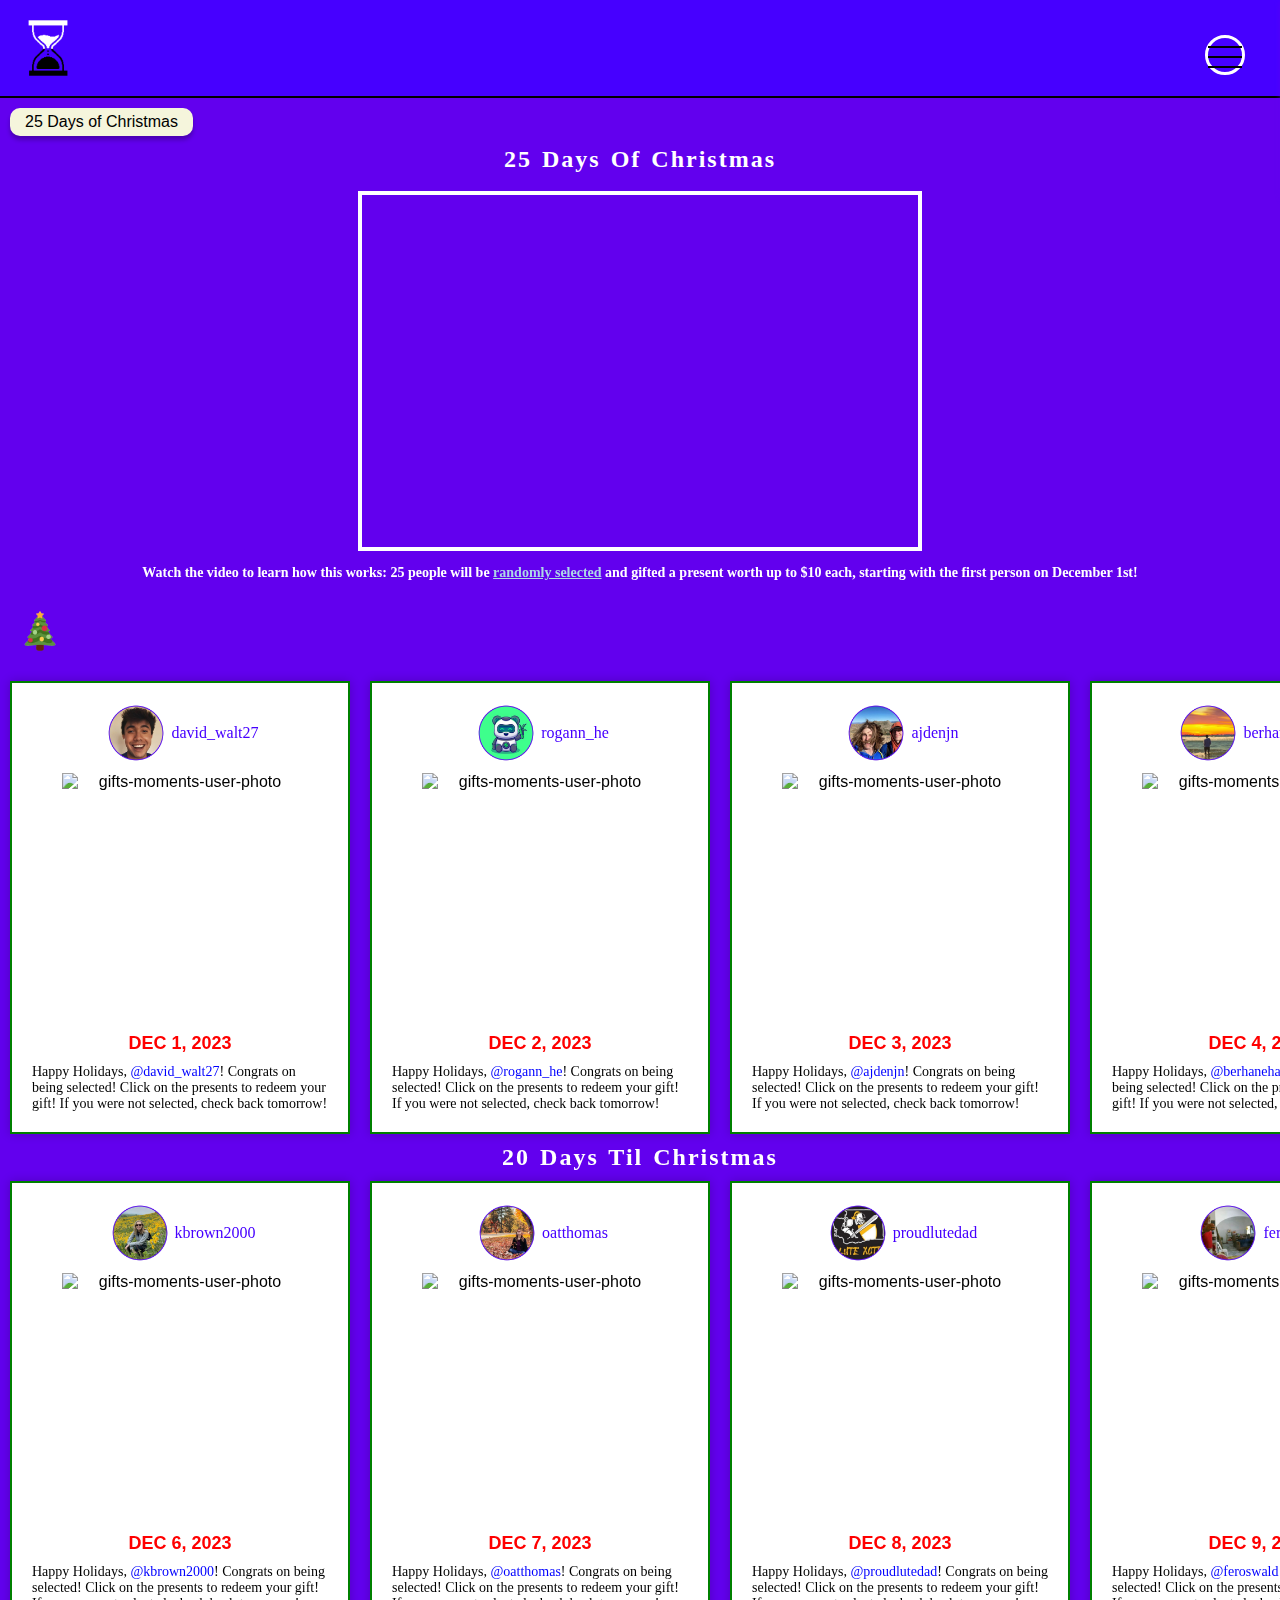
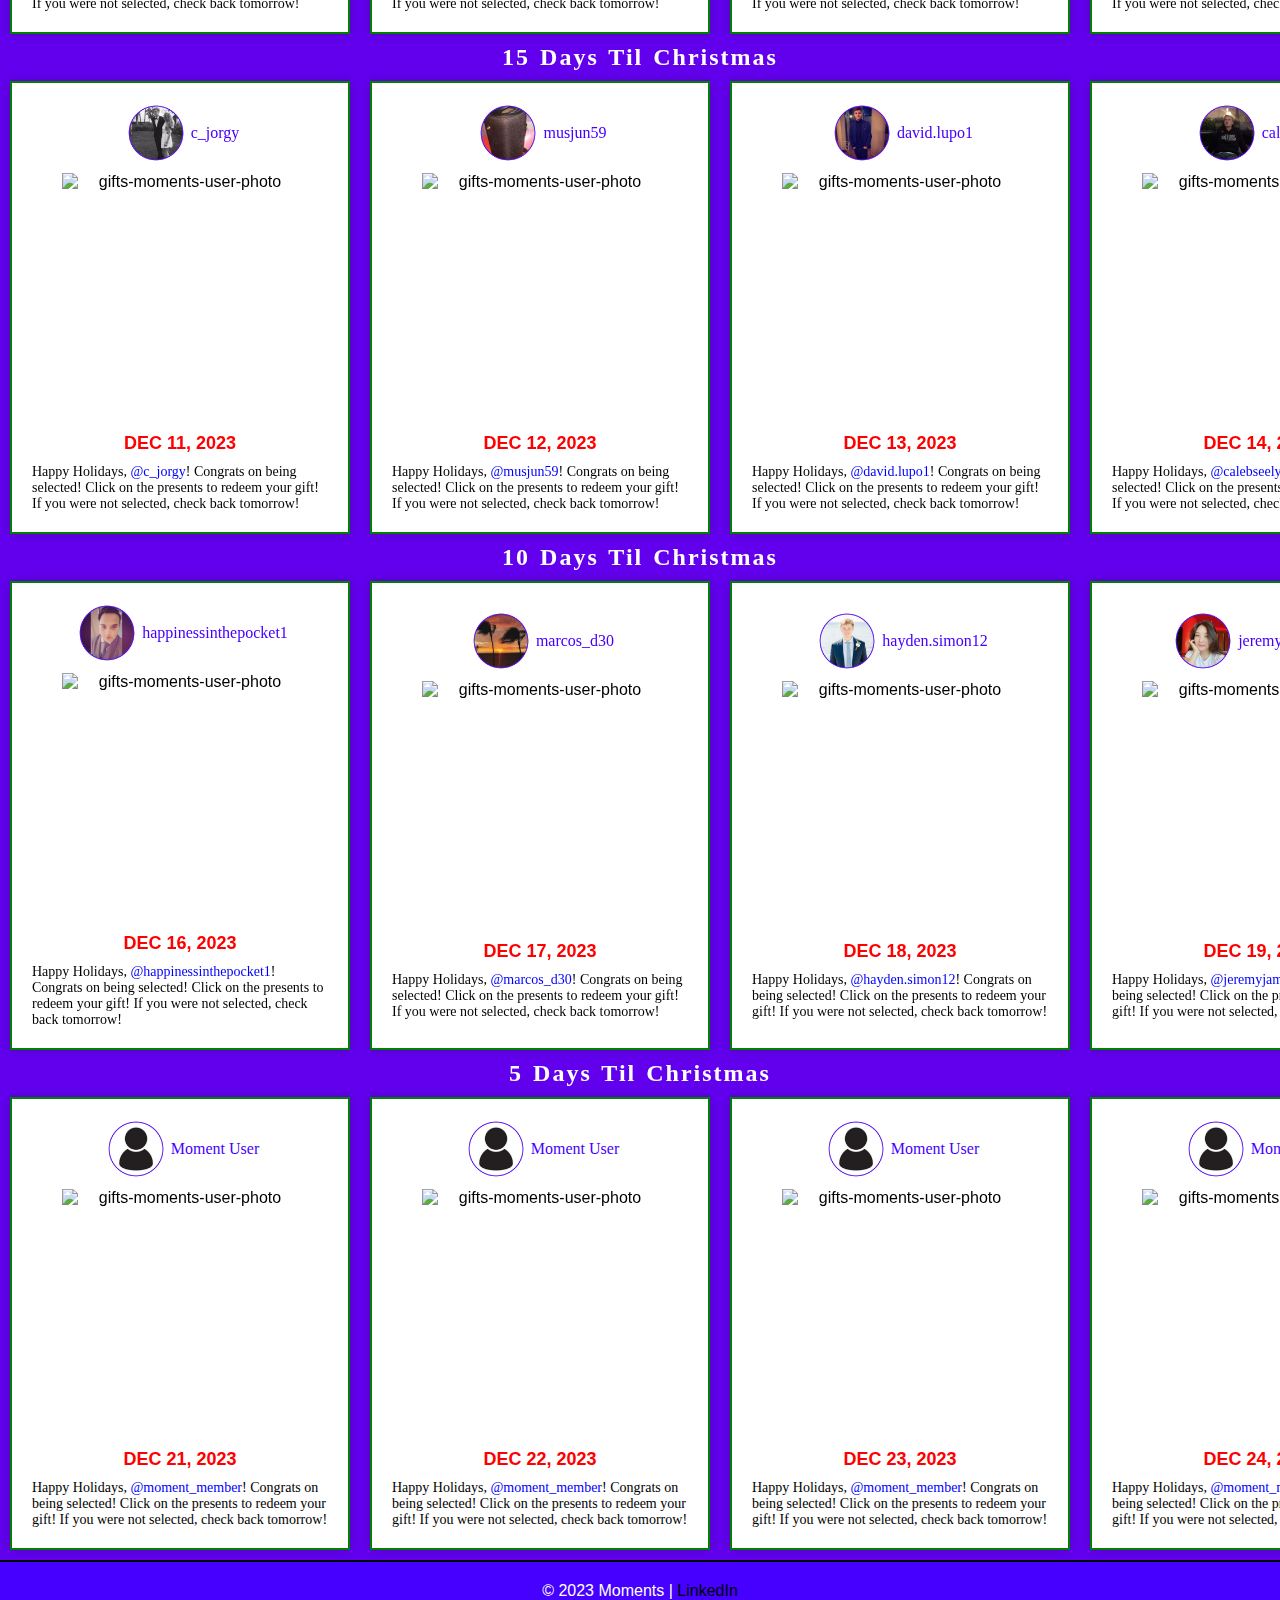
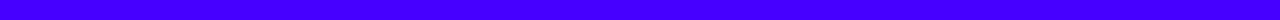
==== Gifts.html @ ff6a04af "Update Gifts.html" ====
<!DOCTYPE html>
<html lang="en">
<head>
    <meta charset="UTF-8">
    <meta name="viewport" content="width=device-width, initial-scale=1.0">
    <title>Moments</title>
    <link rel="stylesheet" type="text/css" href="styles.css">
    <link rel="shortcut icon" type="image/x-icon" href="Moments-favicon/favicon.ico">
    
    <script src ="https://form.jotform.com/static/feedback2.js" type="text/javascript"></script>
    <script type="text/javascript">
        var JFL_233255863571057 = new JotformFeedback({
          formId: '233255863571057',
          base: 'https://form.jotform.com/',
          windowTitle: 'Christmas Giftcard',
          backgroundColor: '#4600FF',
          fontColor: '#FFFFFF',
          type: '0',
          height: 500,
          width: 700,
          openOnLoad: false
        });
    </script>
    <script type="text/javascript">
    var ifr = document.getElementById("lightbox-233255863571057");
    if (ifr) {
      var src = ifr.src;
      var iframeParams = [];
      if (window.location.href && window.location.href.indexOf("?") > -1) {
        iframeParams = iframeParams.concat(window.location.href.substr(window.location.href.indexOf("?") + 1).split('&'));
      }
      if (src && src.indexOf("?") > -1) {
        iframeParams = iframeParams.concat(src.substr(src.indexOf("?") + 1).split("&"));
        src = src.substr(0, src.indexOf("?"))
      }
      iframeParams.push("isIframeEmbed=1");
      ifr.src = src + "?" + iframeParams.join('&');
    }
    window.handleIFrameMessage = function(e) {
      if (typeof e.data === 'object') { return; }
      var args = e.data.split(":");
      if (args.length > 2) { iframe = document.getElementById("lightbox-" + args[(args.length - 1)]); } else { iframe = document.getElementById("lightbox"); }
      if (!iframe) { return; }
      switch (args[0]) {
        case "scrollIntoView":
          iframe.scrollIntoView();
          break;
        case "setHeight":
          iframe.style.height = args[1] + "px";
          if (!isNaN(args[1]) && parseInt(iframe.style.minHeight) > parseInt(args[1])) {
            iframe.style.minHeight = args[1] + "px";
          }
          break;
        case "collapseErrorPage":
          if (iframe.clientHeight > window.innerHeight) {
            iframe.style.height = window.innerHeight + "px";
          }
          break;
        case "reloadPage":
          window.location.reload();
          break;
        case "loadScript":
          if( !window.isPermitted(e.origin, ['jotform.com', 'jotform.pro']) ) { break; }
          var src = args[1];
          if (args.length > 3) {
              src = args[1] + ':' + args[2];
          }
          var script = document.createElement('script');
          script.src = src;
          script.type = 'text/javascript';
          document.body.appendChild(script);
          break;
        case "exitFullscreen":
          if      (window.document.exitFullscreen)        window.document.exitFullscreen();
          else if (window.document.mozCancelFullScreen)   window.document.mozCancelFullScreen();
          else if (window.document.mozCancelFullscreen)   window.document.mozCancelFullScreen();
          else if (window.document.webkitExitFullscreen)  window.document.webkitExitFullscreen();
          else if (window.document.msExitFullscreen)      window.document.msExitFullscreen();
          break;
      }
      var isJotForm = (e.origin.indexOf("jotform") > -1) ? true : false;
      if(isJotForm && "contentWindow" in iframe && "postMessage" in iframe.contentWindow) {
        var urls = {"docurl":encodeURIComponent(document.URL),"referrer":encodeURIComponent(document.referrer)};
        iframe.contentWindow.postMessage(JSON.stringify({"type":"urls","value":urls}), "*");
      }
    };
    window.isPermitted = function(originUrl, whitelisted_domains) {
      var url = document.createElement('a');
      url.href = originUrl;
      var hostname = url.hostname;
      var result = false;
      if( typeof hostname !== 'undefined' ) {
        whitelisted_domains.forEach(function(element) {
            if( hostname.slice((-1 * element.length - 1)) === '.'.concat(element) ||  hostname === element ) {
                result = true;
            }
        });
        return result;
      }
    };
    if (window.addEventListener) {
      window.addEventListener("message", handleIFrameMessage, false);
    } else if (window.attachEvent) {
      window.attachEvent("onmessage", handleIFrameMessage);
    }
    </script>

</head>

<body>

<section>
    <section class="navbar">
        <header>
          <a href="index.html">
            <img class="logo" src="moments.png" alt="Moments Logo">
          </a>
          <div class="hamburger-menu">
            <input id="menu__toggle" type="checkbox" />
            <label class="menu__btn" for="menu__toggle">
              <span></span>
            </label>
            <ul class="menu__box">
              <li><a class="menu__item" href="https://github.com/momentapp-business/moments" target="_blank">Contribute</a></li>
              <li><a class="menu__item" href="https://calendly.com/momentapp-business" target="_blank">Chat</a></li>
              <li><a class="menu__item" href="https://patreon.com/momentsfundraising?utm_medium=clipboard_copy&utm_source=copyLink&utm_campaign=creatorshare_creator&utm_content=join_link" target="_blank">Support</a></li>
            </ul>
          </div>
        </header>
      </section>

      <section class="content-container-horizontal">
        <nav>
          <div class="categories">
            <ul><a href="Gifts.html">25 Days of Christmas</a></ul>
            </div>
            </nav>
      </section>

        <h2>25 Days Of Christmas</h2><br>

        <section class="christmas-video">
        <iframe src="https://www.youtube.com/embed/e7IMKXRCUps" title="YouTube video player" frameborder="none" allow="accelerometer; autoplay; clipboard-write; encrypted-media; gyroscope; picture-in-picture; web-share" allowfullscreen></iframe><br>
        <p>Watch the video to learn how this works: 25 people will be <a href="https://wheelofnames.com/z6w-8gp" target="_blank">randomly selected</a> and gifted a present worth up to $10 each, starting with the first person on December 1st!</p>
        </section>
        <img class="sec-img" src="gifts-sec-img.png" alt="gift sec img">
        <section class="content-container-horizontal">
                <div class="content-module-gifts">
                  <div class ="content-window">
                        <div class="profile-window">
                          <div class="profile-container">
                              <img class="profile-photo" src="david_walt27.png" alt="Chase Howard Profile image">
                              <div class="moment-user">
                                  david_walt27
                              </div>
                            </div>
                      </div>
                      <div class="flip-container" onclick="this.classList.toggle('flipped')">
                        <div class="flipper">
                          <div class="front">
                            <img src="gifts-moments.gif" alt="gifts-moments-user-photo">
                          </div>
                            <div class="back">
                              <a class="btn lightbox-233255863571057">
                                <img src="giftcard-redeem.png" alt="Gift Card Redeem">
                            </a>
                            </div>
                        </div>
                    </div>
                            <div class="date">
                                Dec 1, 2023
                            </div>
                        <p>Happy Holidays, <a href="https://www.instagram.com/david_walt27/" target="_blank">@david_walt27</a>! Congrats on being selected! Click on the presents to redeem your gift! If you were not selected, check back tomorrow!</p>
                  </div>      
                </div> 
                <div class="content-module-gifts">
                  <div class ="content-window">
                        <div class="profile-window">
                          <div class="profile-container">
                              <img class="profile-photo" src="rogann_he.png" alt="rogann_he Profile image">
                              <div class="moment-user">
                                  rogann_he
                              </div>
                            </div>
                      </div>
                      <div class="flip-container" onclick="this.classList.toggle('flipped')">
                        <div class="flipper">
                            <div class="front">
                              <img src="gifts-moments.gif" alt="gifts-moments-user-photo">
                            </div>
                            <div class="back">
                              <a class="btn lightbox-233255863571057">
                                <img src="giftcard-redeem.png" alt="Gift Card Redeem">
                            </a>
                            </div>
                        </div>
                    </div>
                            <div class="date">
                                Dec 2, 2023
                            </div>
                            <p>Happy Holidays, <a href="https://www.instagram.com/rogann_he/" target="_blank">@rogann_he</a>! Congrats on being selected! Click on the presents to redeem your gift! If you were not selected, check back tomorrow!</p>
                  </div>      
                </div> 

                <div class="content-module-gifts">
                  <div class ="content-window">
                        <div class="profile-window">
                          <div class="profile-container">
                              <img class="profile-photo" src="ajdenjn.png" alt="Aiden Jared Nelson Profile image">
                              <div class="moment-user">
                                  ajdenjn
                              </div>
                            </div>
                      </div>
                      <div class="flip-container" onclick="this.classList.toggle('flipped')">
                        <div class="flipper">
                            <div class="front">
                              <img src="gifts-moments.gif" alt="gifts-moments-user-photo">
                            </div>
                            <div class="back">
                              <a class="btn lightbox-233255863571057">
                                <img src="giftcard-redeem.png" alt="Gift Card Redeem">
                            </a>
                            </div>
                        </div>
                    </div>
                            <div class="date">
                                Dec 3, 2023
                            </div>
                            <p>Happy Holidays, <a href="https://www.instagram.com/ajdenjn/" target="_blank">@ajdenjn</a>! Congrats on being selected! Click on the presents to redeem your gift! If you were not selected, check back tomorrow!</p>
                  </div>      
                </div> 

                <div class="content-module-gifts">
                  <div class ="content-window">
                        <div class="profile-window">
                          <div class="profile-container">
                              <img class="profile-photo" src="berhanehammer.png" alt="berhanehammer Profile image">
                              <div class="moment-user">
                                berhanehammer
                              </div>
                            </div>
                      </div>
                      <div class="flip-container" onclick="this.classList.toggle('flipped')">
                        <div class="flipper">
                            <div class="front">
                              <img src="gifts-moments.gif" alt="gifts-moments-user-photo">
                            </div>
                            <div class="back">
                              <a class="btn lightbox-233255863571057">
                                <img src="giftcard-redeem.png" alt="Gift Card Redeem">
                            </a>
                            </div>
                        </div>
                    </div>
                            <div class="date">
                                Dec 4, 2023
                            </div>
                            <p>Happy Holidays, <a href="https://www.instagram.com/berhanehammer/" target="_blank">@berhanehammer</a>! Congrats on being selected! Click on the presents to redeem your gift! If you were not selected, check back tomorrow!</p>
                  </div>      
                </div>

                <div class="content-module-gifts">
                  <div class ="content-window">
                        <div class="profile-window">
                          <div class="profile-container">
                              <img class="profile-photo" src="abhas.png" alt="abhaswanchu Profile image">
                              <div class="moment-user">
                                  abhaswanchu
                              </div>
                            </div>
                      </div>
                      <div class="flip-container" onclick="this.classList.toggle('flipped')">
                        <div class="flipper">
                            <div class="front">
                              <img src="gifts-moments.gif" alt="gifts-moments-user-photo">
                            </div>
                            <div class="back">
                              <a class="btn lightbox-233255863571057">
                                <img src="giftcard-redeem.png" alt="Gift Card Redeem">
                            </a>
                            </div>
                        </div>
                    </div>
                            <div class="date">
                                Dec 5, 2023
                            </div>
                            <p>Happy Holidays, <a href="https://instagram.com/abhaswanchu/" target="_blank">@abhaswanchu</a>! Congrats on being selected! Click on the presents to redeem your gift! If you were not selected, check back tomorrow!</p>
                  </div>      
                </div>
                 
      </section>
        </section>

        <section class="category">
          <h2>20 Days Til Christmas</h2>
          <section class="content-container-horizontal">
                  <div class="content-module-gifts">
                    <div class ="content-window">
                          <div class="profile-window">
                            <div class="profile-container">
                                <img class="profile-photo" src="kbrown2000.png" alt="kbrown2000 Profile image">
                                <div class="moment-user">
                                    kbrown2000
                                </div>
                              </div>
                        </div>
                        <div class="flip-container" onclick="this.classList.toggle('flipped')">
                          <div class="flipper">
                            <div class="front">
                              <img src="gifts-moments.gif" alt="gifts-moments-user-photo">
                            </div>
                              <div class="back">
                                <a class="btn lightbox-233255863571057">
                                  <img src="giftcard-redeem.png" alt="Gift Card Redeem">
                              </a>
                              </div>
                          </div>
                      </div>
                              <div class="date">
                                  Dec 6, 2023
                              </div>
                              <p>Happy Holidays, <a href="https://www.instagram.com/kbrown2000/" target="_blank">@kbrown2000</a>! Congrats on being selected! Click on the presents to redeem your gift! If you were not selected, check back tomorrow!</p>
                    </div>      
                  </div> 
                  <div class="content-module-gifts">
                    <div class ="content-window">
                          <div class="profile-window">
                            <div class="profile-container">
                                <img class="profile-photo" src="oatthomas.png" alt="oatthomas Profile image">
                                <div class="moment-user">
                                  oatthomas
                                </div>
                              </div>
                        </div>
                        <div class="flip-container" onclick="this.classList.toggle('flipped')">
                          <div class="flipper">
                              <div class="front">
                                <img src="gifts-moments.gif" alt="gifts-moments-user-photo">
                              </div>
                              <div class="back">
                                <a class="btn lightbox-233255863571057">
                                  <img src="giftcard-redeem.png" alt="Gift Card Redeem">
                              </a>
                              </div>
                          </div>
                      </div>
                              <div class="date">
                                  Dec 7, 2023
                              </div>
                              <p>Happy Holidays, <a href="https://www.instagram.com/oatthomas/" target="_blank">@oatthomas</a>! Congrats on being selected! Click on the presents to redeem your gift! If you were not selected, check back tomorrow!</p>
                    </div>      
                  </div> 
  
                  <div class="content-module-gifts">
                    <div class ="content-window">
                          <div class="profile-window">
                            <div class="profile-container">
                                <img class="profile-photo" src="proudlutedad.png" alt="proudlutedad Profile image">
                                <div class="moment-user">
                                    proudlutedad
                                </div>
                              </div>
                        </div>
                        <div class="flip-container" onclick="this.classList.toggle('flipped')">
                          <div class="flipper">
                              <div class="front">
                                <img src="gifts-moments.gif" alt="gifts-moments-user-photo">
                              </div>
                              <div class="back">
                                <a class="btn lightbox-233255863571057">
                                  <img src="giftcard-redeem.png" alt="Gift Card Redeem">
                              </a>
                              </div>
                          </div>
                      </div>
                              <div class="date">
                                  Dec 8, 2023
                              </div>
                              <p>Happy Holidays, <a href="https://www.instagram.com/proudlutedad/" target="_blank">@proudlutedad</a>! Congrats on being selected! Click on the presents to redeem your gift! If you were not selected, check back tomorrow!</p>
                    </div>      
                  </div> 
  
                  <div class="content-module-gifts">
                    <div class ="content-window">
                          <div class="profile-window">
                            <div class="profile-container">
                                <img class="profile-photo" src="feroswald.png" alt="feroswald Profile image">
                                <div class="moment-user">
                                    feroswald
                                </div>
                              </div>
                        </div>
                        <div class="flip-container" onclick="this.classList.toggle('flipped')">
                          <div class="flipper">
                              <div class="front">
                                <img src="gifts-moments.gif" alt="gifts-moments-user-photo">
                              </div>
                              <div class="back">
                                <a class="btn lightbox-233255863571057">
                                  <img src="giftcard-redeem.png" alt="Gift Card Redeem">
                              </a>
                              </div>
                          </div>
                      </div>
                              <div class="date">
                                  Dec 9, 2023
                              </div>
                              <p>Happy Holidays, <a href="https://www.instagram.com/feroswald/" target="_blank">@feroswald</a>! Congrats on being selected! Click on the presents to redeem your gift! If you were not selected, check back tomorrow!</p>
                    </div>      
                  </div>
  
                  <div class="content-module-gifts">
                    <div class ="content-window">
                          <div class="profile-window">
                            <div class="profile-container">
                                <img class="profile-photo" src="folsom.pnw.png" alt="Chase Howard Profile image">
                                <div class="moment-user">
                                    folsom.pnw
                                </div>
                              </div>
                        </div>
                        <div class="flip-container" onclick="this.classList.toggle('flipped')">
                          <div class="flipper">
                              <div class="front">
                                <img src="gifts-moments.gif" alt="gifts-moments-user-photo">
                              </div>
                              <div class="back">
                                <a class="btn lightbox-233255863571057">
                                  <img src="giftcard-redeem.png" alt="Gift Card Redeem">
                              </a>
                              </div>
                          </div>
                      </div>
                              <div class="date">
                                  Dec 10, 2023
                              </div>
                              <p>Happy Holidays, <a href="https://www.instagram.com/folsom.pnw/" target="_blank">@folsom.pnw</a>! Congrats on being selected! Click on the presents to redeem your gift! If you were not selected, check back tomorrow!</p>
                    </div>      
                  </div>
                   
        </section>
          </section>

          <section class="category">
            <h2>15 Days Til Christmas</h2>
            <section class="content-container-horizontal">
                    <div class="content-module-gifts">
                      <div class ="content-window">
                            <div class="profile-window">
                              <div class="profile-container">
                                  <img class="profile-photo" src="c_jorgy.png" alt="c_jorgy Profile image">
                                  <div class="moment-user">
                                      c_jorgy
                                  </div>
                                </div>
                          </div>
                          <div class="flip-container" onclick="this.classList.toggle('flipped')">
                            <div class="flipper">
                              <div class="front">
                                <img src="gifts-moments.gif" alt="gifts-moments-user-photo">
                              </div>
                                <div class="back">
                                  <a class="btn lightbox-233255863571057">
                                    <img src="giftcard-redeem.png" alt="Gift Card Redeem">
                                </a>
                                </div>
                            </div>
                        </div>
                                <div class="date">
                                    Dec 11, 2023
                                </div>
                                <p>Happy Holidays, <a href="https://www.instagram.com/c_jorgy/" target="_blank">@c_jorgy</a>! Congrats on being selected! Click on the presents to redeem your gift! If you were not selected, check back tomorrow!</p>
                      </div>      
                    </div> 
                    <div class="content-module-gifts">
                      <div class ="content-window">
                            <div class="profile-window">
                              <div class="profile-container">
                                  <img class="profile-photo" src="musjun59.png" alt="musjun59 Profile image">
                                  <div class="moment-user">
                                      musjun59
                                  </div>
                                </div>
                          </div>
                          <div class="flip-container" onclick="this.classList.toggle('flipped')">
                            <div class="flipper">
                                <div class="front">
                                  <img src="gifts-moments.gif" alt="gifts-moments-user-photo">
                                </div>
                                <div class="back">
                                  <a class="btn lightbox-233255863571057">
                                    <img src="giftcard-redeem.png" alt="Gift Card Redeem">
                                </a>
                                </div>
                            </div>
                        </div>
                                <div class="date">
                                    Dec 12, 2023
                                </div>
                                <p>Happy Holidays, <a href="https://www.instagram.com/musjun59/" target="_blank">@musjun59</a>! Congrats on being selected! Click on the presents to redeem your gift! If you were not selected, check back tomorrow!</p>
                      </div>      
                    </div> 
    
                    <div class="content-module-gifts">
                      <div class ="content-window">
                            <div class="profile-window">
                              <div class="profile-container">
                                  <img class="profile-photo" src="david.lupo1.png" alt="Chase Howard Profile image">
                                  <div class="moment-user">
                                      david.lupo1
                                  </div>
                                </div>
                          </div>
                          <div class="flip-container" onclick="this.classList.toggle('flipped')">
                            <div class="flipper">
                                <div class="front">
                                  <img src="gifts-moments.gif" alt="gifts-moments-user-photo">
                                </div>
                                <div class="back">
                                  <a class="btn lightbox-233255863571057">
                                    <img src="giftcard-redeem.png" alt="Gift Card Redeem">
                                </a>
                                </div>
                            </div>
                        </div>
                                <div class="date">
                                    Dec 13, 2023
                                </div>
                                <p>Happy Holidays, <a href="https://www.instagram.com/david.lupo1/" target="_blank">@david.lupo1</a>! Congrats on being selected! Click on the presents to redeem your gift! If you were not selected, check back tomorrow!</p>
                      </div>      
                    </div> 
    
                    <div class="content-module-gifts">
                      <div class ="content-window">
                            <div class="profile-window">
                              <div class="profile-container">
                                  <img class="profile-photo" src="calebseely.png" alt="calebseely Profile image">
                                  <div class="moment-user">
                                      calebseely
                                  </div>
                                </div>
                          </div>
                          <div class="flip-container" onclick="this.classList.toggle('flipped')">
                            <div class="flipper">
                                <div class="front">
                                  <img src="gifts-moments.gif" alt="gifts-moments-user-photo">
                                </div>
                                <div class="back">
                                  <a class="btn lightbox-233255863571057">
                                    <img src="giftcard-redeem.png" alt="Gift Card Redeem">
                                </a>
                                </div>
                            </div>
                        </div>
                                <div class="date">
                                    Dec 14, 2023
                                </div>
                                <p>Happy Holidays, <a href="https://www.instagram.com/calebseely/" target="_blank">@calebseely</a>! Congrats on being selected! Click on the presents to redeem your gift! If you were not selected, check back tomorrow!</p>
                      </div>      
                    </div>
    
                    <div class="content-module-gifts">
                      <div class ="content-window">
                            <div class="profile-window">
                              <div class="profile-container">
                                  <img class="profile-photo" src="bonnell_1994.png" alt="Chase Howard Profile image">
                                  <div class="moment-user">
                                    bonnell_1994
                                  </div>
                                </div>
                          </div>
                          <div class="flip-container" onclick="this.classList.toggle('flipped')">
                            <div class="flipper">
                                <div class="front">
                                  <img src="gifts-moments.gif" alt="gifts-moments-user-photo">
                                </div>
                                <div class="back">
                                  <a class="btn lightbox-233255863571057">
                                    <img src="giftcard-redeem.png" alt="Gift Card Redeem">
                                </a>
                                </div>
                            </div>
                        </div>
                                <div class="date">
                                    Dec 15, 2023
                                </div>
                                <p>Happy Holidays, <a href="https://www.instagram.com/bonnell_1994/" target="_blank">@bonnell_1994</a>! Congrats on being selected! Click on the presents to redeem your gift! If you were not selected, check back tomorrow!</p>
                      </div>      
                    </div>
                     
          </section>
            </section>
            
            <section class="category">
              <h2>10 Days Til Christmas</h2>
              <section class="content-container-horizontal">
                      <div class="content-module-gifts">
                        <div class ="content-window">
                              <div class="profile-window">
                                <div class="profile-container">
                                    <img class="profile-photo" src="happinessinthepocket1.png" alt="happinessinthepocket1 Profile image">
                                    <div class="moment-user">
                                      happinessinthepocket1
                                    </div>
                                  </div>
                            </div>
                            <div class="flip-container" onclick="this.classList.toggle('flipped')">
                              <div class="flipper">
                                <div class="front">
                                  <img src="gifts-moments.gif" alt="gifts-moments-user-photo">
                                </div>
                                  <div class="back">
                                    <a class="btn lightbox-233255863571057">
                                      <img src="giftcard-redeem.png" alt="Gift Card Redeem">
                                  </a>
                                  </div>
                              </div>
                          </div>
                                  <div class="date">
                                      Dec 16, 2023
                                  </div>
                                  <p>Happy Holidays, <a href="https://www.instagram.com/happinessinthepocket1/" target="_blank">@happinessinthepocket1</a>! Congrats on being selected! Click on the presents to redeem your gift! If you were not selected, check back tomorrow!</p>
                        </div>      
                      </div> 
                      <div class="content-module-gifts">
                        <div class ="content-window">
                              <div class="profile-window">
                                <div class="profile-container">
                                    <img class="profile-photo" src="marcos_d30.png" alt="marcos_d30 Profile image">
                                    <div class="moment-user">
                                      marcos_d30
                                    </div>
                                  </div>
                            </div>
                            <div class="flip-container" onclick="this.classList.toggle('flipped')">
                              <div class="flipper">
                                  <div class="front">
                                    <img src="gifts-moments.gif" alt="gifts-moments-user-photo">
                                  </div>
                                  <div class="back">
                                    <a class="btn lightbox-233255863571057">
                                      <img src="giftcard-redeem.png" alt="Gift Card Redeem">
                                  </a>
                                  </div>
                              </div>
                          </div>
                                  <div class="date">
                                      Dec 17, 2023
                                  </div>
                                  <p>Happy Holidays, <a href="https://www.instagram.com/marcos_d30/" target="_blank">@marcos_d30</a>! Congrats on being selected! Click on the presents to redeem your gift! If you were not selected, check back tomorrow!</p>
                        </div>      
                      </div> 
      
                      <div class="content-module-gifts">
                        <div class ="content-window">
                              <div class="profile-window">
                                <div class="profile-container">
                                    <img class="profile-photo" src="hayden.simon12.png" alt="hayden.simon12 Profile image">
                                    <div class="moment-user">
                                      hayden.simon12
                                    </div>
                                  </div>
                            </div>
                            <div class="flip-container" onclick="this.classList.toggle('flipped')">
                              <div class="flipper">
                                  <div class="front">
                                    <img src="gifts-moments.gif" alt="gifts-moments-user-photo">
                                  </div>
                                  <div class="back">
                                    <a class="btn lightbox-233255863571057">
                                      <img src="giftcard-redeem.png" alt="Gift Card Redeem">
                                  </a>
                                  </div>
                              </div>
                          </div>
                                  <div class="date">
                                      Dec 18, 2023
                                  </div>
                                  <p>Happy Holidays, <a href="https://www.instagram.com/hayden.simon12/" target="_blank">@hayden.simon12</a>! Congrats on being selected! Click on the presents to redeem your gift! If you were not selected, check back tomorrow!</p>
                        </div>      
                      </div> 
      
                      <div class="content-module-gifts">
                        <div class ="content-window">
                              <div class="profile-window">
                                <div class="profile-container">
                                    <img class="profile-photo" src="jeremyjames1902.png" alt="jeremyjames1902 Profile image">
                                    <div class="moment-user">
                                      jeremyjames1902
                                    </div>
                                  </div>
                            </div>
                            <div class="flip-container" onclick="this.classList.toggle('flipped')">
                              <div class="flipper">
                                  <div class="front">
                                    <img src="gifts-moments.gif" alt="gifts-moments-user-photo">
                                  </div>
                                  <div class="back">
                                    <a class="btn lightbox-233255863571057">
                                      <img src="giftcard-redeem.png" alt="Gift Card Redeem">
                                  </a>
                                  </div>
                              </div>
                          </div>
                                  <div class="date">
                                      Dec 19, 2023
                                  </div>
                                  <p>Happy Holidays, <a href="https://www.instagram.com/jeremyjames1902/" target="_blank">@jeremyjames1902</a>! Congrats on being selected! Click on the presents to redeem your gift! If you were not selected, check back tomorrow!</p>
                        </div>      
                      </div>
      
                      <div class="content-module-gifts">
                        <div class ="content-window">
                              <div class="profile-window">
                                <div class="profile-container">
                                    <img class="profile-photo" src="pluxctf.png" alt="pluxctf Profile image">
                                    <div class="moment-user">
                                      pluxctf
                                    </div>
                                  </div>
                            </div>
                            <div class="flip-container" onclick="this.classList.toggle('flipped')">
                              <div class="flipper">
                                  <div class="front">
                                    <img src="gifts-moments.gif" alt="gifts-moments-user-photo">
                                  </div>
                                  <div class="back">
                                    <a class="btn lightbox-233255863571057">
                                      <img src="giftcard-redeem.png" alt="Gift Card Redeem">
                                  </a>
                                  </div>
                              </div>
                          </div>
                                  <div class="date">
                                      Dec 20, 2023
                                  </div>
                                  <p>Happy Holidays, <a href="https://www.instagram.com/pluxctf/" target="_blank">@pluxctf</a>! Congrats on being selected! Click on the presents to redeem your gift! If you were not selected, check back tomorrow!</p>
                        </div>      
                      </div>
                       
            </section>
              </section>

              <section class="category">
                <h2>5 Days Til Christmas</h2>
                <section class="content-container-horizontal">
                        <div class="content-module-gifts">
                          <div class ="content-window">
                                <div class="profile-window">
                                  <div class="profile-container">
                                      <img class="profile-photo" src="profile-icon.png" alt="Chase Howard Profile image">
                                      <div class="moment-user">
                                          Moment User
                                      </div>
                                    </div>
                              </div>
                              <div class="flip-container" onclick="this.classList.toggle('flipped')">
                                <div class="flipper">
                                  <div class="front">
                                    <img src="gifts-moments.gif" alt="gifts-moments-user-photo">
                                  </div>
                                    <div class="back">
                                      <a class="btn lightbox-233255863571057">
                                        <img src="giftcard-redeem.png" alt="Gift Card Redeem">
                                    </a>
                                    </div>
                                </div>
                            </div>
                                    <div class="date">
                                        Dec 21, 2023
                                    </div>
                                    <p>Happy Holidays, <a href="https://www.instagram.com" target="_blank">@moment_member</a>! Congrats on being selected! Click on the presents to redeem your gift! If you were not selected, check back tomorrow!</p>
                          </div>      
                        </div> 

                        <div class="content-module-gifts">
                          <div class ="content-window">
                                <div class="profile-window">
                                  <div class="profile-container">
                                      <img class="profile-photo" src="profile-icon.png" alt="Chase Howard Profile image">
                                      <div class="moment-user">
                                          Moment User
                                      </div>
                                    </div>
                              </div>
                              <div class="flip-container" onclick="this.classList.toggle('flipped')">
                                <div class="flipper">
                                    <div class="front">
                                      <img src="gifts-moments.gif" alt="gifts-moments-user-photo">
                                    </div>
                                    <div class="back">
                                      <a class="btn lightbox-233255863571057">
                                        <img src="giftcard-redeem.png" alt="Gift Card Redeem">
                                    </a>
                                    </div>
                                </div>
                            </div>
                                    <div class="date">
                                        Dec 22, 2023
                                    </div>
                                    <p>Happy Holidays, <a href="https://www.instagram.com" target="_blank">@moment_member</a>! Congrats on being selected! Click on the presents to redeem your gift! If you were not selected, check back tomorrow!</p>
                          </div>      
                        </div> 
        
                        <div class="content-module-gifts">
                          <div class ="content-window">
                                <div class="profile-window">
                                  <div class="profile-container">
                                      <img class="profile-photo" src="profile-icon.png" alt="Chase Howard Profile image">
                                      <div class="moment-user">
                                          Moment User
                                      </div>
                                    </div>
                              </div>
                              <div class="flip-container" onclick="this.classList.toggle('flipped')">
                                <div class="flipper">
                                    <div class="front">
                                      <img src="gifts-moments.gif" alt="gifts-moments-user-photo">
                                    </div>
                                    <div class="back">
                                      <a class="btn lightbox-233255863571057">
                                        <img src="giftcard-redeem.png" alt="Gift Card Redeem">
                                    </a>
                                    </div>
                                </div>
                            </div>
                                    <div class="date">
                                        Dec 23, 2023
                                    </div>
                                    <p>Happy Holidays, <a href="https://www.instagram.com" target="_blank">@moment_member</a>! Congrats on being selected! Click on the presents to redeem your gift! If you were not selected, check back tomorrow!</p>
                          </div>      
                        </div> 
        
                        <div class="content-module-gifts">
                          <div class ="content-window">
                                <div class="profile-window">
                                  <div class="profile-container">
                                      <img class="profile-photo" src="profile-icon.png" alt="Chase Howard Profile image">
                                      <div class="moment-user">
                                          Moment User
                                      </div>
                                    </div>
                              </div>
                              <div class="flip-container" onclick="this.classList.toggle('flipped')">
                                <div class="flipper">
                                    <div class="front">
                                      <img src="gifts-moments.gif" alt="gifts-moments-user-photo">
                                    </div>
                                    <div class="back">
                                      <a class="btn lightbox-233255863571057">
                                        <img src="giftcard-redeem.png" alt="Gift Card Redeem">
                                    </a>
                                    </div>
                                </div>
                            </div>
                                    <div class="date">
                                        Dec 24, 2023
                                    </div>
                                    <p>Happy Holidays, <a href="https://www.instagram.com" target="_blank">@moment_member</a>! Congrats on being selected! Click on the presents to redeem your gift! If you were not selected, check back tomorrow!</p>
                          </div>      
                        </div>
        
                        <div class="content-module-gifts">
                          <div class ="content-window">
                                <div class="profile-window">
                                  <div class="profile-container">
                                      <img class="profile-photo" src="profile-icon.png" alt="Chase Howard Profile image">
                                      <div class="moment-user">
                                          Moment User
                                      </div>
                                    </div>
                              </div>
                              <div class="flip-container" onclick="this.classList.toggle('flipped')">
                                <div class="flipper">
                                    <div class="front">
                                      <img src="gifts-moments.gif" alt="gifts-moments-user-photo">
                                    </div>
                                    <div class="back">
                                      <a class="btn lightbox-233255863571057">
                                        <img src="giftcard-redeem.png" alt="Gift Card Redeem">
                                    </a>
                                    </div>
                                </div>
                            </div>
                                    <div class="date">
                                        Dec 25, 2023
                                    </div>
                                    <p>Merry Christmas, <a href="https://www.instagram.com" target="_blank">@moment_member</a>! Congrats on being selected! Click on the presents to redeem your gift!</p>
                          </div>      
                        </div>
                         
              </section>
                </section>
              </section>
              
<footer>
    &copy; 2023 Moments | <a href="https://www.linkedin.com/company/moments-fundraising/?viewAsMember=true" target="_blank">LinkedIn</a>
</footer>
</body>
</html>
---- styles.css ----
* {
    margin: 0;
    padding: 0;
    box-sizing: border-box;
}

/* General Styles */
body {
    font-family: 'Inter', sans-serif;
}

/* Header Styles */
header {
    background: #4600FF;
    border-bottom: 2px solid black;
    color: white;
    font-size: 24px;
    font-weight: 700;
    display: flex;
    align-items: center;
    justify-content: space-between;
    padding: 1%;
}

.navbar {
    text-align: center;
    background-color: #4600FF;
    color: #333;
    transition: transform 0.5s ease;
}

.logo {
    width: 70px;
    height: 70px;
    transition: transform 0.6s ease;
}

.logo:hover {
    transform: rotate(180deg);
}

#menu__toggle {
    opacity: 0;
}

#menu__toggle:checked + .menu__btn > span {
    transform: rotate(45deg);
}

#menu__toggle:checked + .menu__btn > span::before {
    top: 0;
    transform: rotate(0deg);
}

#menu__toggle:checked + .menu__btn > span::after {
    top: 0;
    transform: rotate(90deg);
}

#menu__toggle:checked ~ .menu__box {
    right: 0 !important;
}

.hamburger-menu {
    display: flex;
    position: absolute;
    top: 0;
    right: 0;
    z-index: 1;
}

.menu__btn {
    padding-top: 18px;
    display: block;
    position: fixed;
    top: 35px;
    right: 35px;
    width: 40px;
    height: 40px;
    border-radius: 20px;
    border-style: solid;
    border-color: #fff;
    background: transparent;
    cursor: pointer;
    z-index: 2;
}

.menu__btn > span,
.menu__btn > span::before,
.menu__btn > span::after {
    display: block;
    position: absolute;
    width: 100%;
    height: 2px;
    background-color: #000;
    transition-duration: 0.25s;
}

.menu__btn > span::before,
.menu__btn > span::after {
    content: '';
    top: -10px;
}

.menu__btn > span::after {
    top: 10px;
}

.menu__box {
    display: block;
    position: fixed;
    top: 0;
    border-radius: 0px 0px 0px 10px;
    padding-top: 100px;
    height: 200px;
    right: -125px;
    width: 125px;
    list-style: none;
    background-color: #fff;
    box-shadow: 2px 2px 6px #6200EE;
    transition-duration: 0.25s;
}

.menu__item {
    display: block;
    text-align: right;
    margin-right: 40px;
    margin-bottom: 10px;
    color: #6200EE;
    font-family: Georgia, 'Times New Roman', Times, serif;
    font-size: 14px;
    font-weight: 400;
    text-decoration: none;
    transition-duration: 0.25s;
}

nav .categories {
    display:flex;
    justify-content: center;
    align-items: center;
}

nav .categories a {
    display: block;
    text-decoration: none;
    color: #000;
    box-shadow: 0px 4px 4px rgba(0, 0, 0, 0.25);
    font-size: 16px;
    font-weight: 400;
    padding: 5px 15px;
    margin: 10px;
    border-radius: 10px;
    background: beige;
    transition: 0.3s ease;
}

nav .categories a:hover {
    background: #000;
    color: #fff;
    box-shadow: none;
}

/* Section Styles */
section {
    text-align: center;
    background-color: #6200EE;
    color: #333;
    transition: transform 0.5s ease;
}

.every-moment-matters {
    padding-top: 25px;
    padding-bottom: 25px;
}

.flip-container {
    perspective: 1000px;
    width: 200px; /* Adjust the width as needed */
    height: 260px; /* Adjust the height as needed */
}

.flipper {
    position: relative;
    transform-style: preserve-3d;
    width: 100%;
    height: 100%;
    transition: transform 0.6s;
}

.front,
.back {
    position: absolute;
    padding-left: 40px;
    width: 100%;
    height: 100%;
    backface-visibility: hidden;
}

.front {
    z-index: 2;
    cursor: pointer;
}

.back {
    transform: rotateY(180deg);
    cursor: pointer;
}

.flip-container.flipped .flipper {
    transform: rotateY(180deg);
}

img {
    display: block;
    height: 240px;
    width: 240px;
    margin: 0 auto;
}

.sec-img {
    display: block;
    height: 80px;
    width: 80px;
    margin-left: 0;
}

.BT-Spreadsheet iframe{
    width:100%;
    height: 780px;
}

.Mo-videos iframe {
    width: 400px;
    height: 225px;
}

.Mo-Zips iframe {
    width: 225px;
    height: 400px;
}

.gif {
    display: block;
    width: 40%;
    height: 40%;
    padding: 2%;
    border: none;
}

h1, h2, h3 {
    font-family: 'Inter', sans-serif;
    text-align: center;
}

h1 {
    font-size: 48px;
    color: #fff;
    margin-top: 0;
}

h2 {
    font-size: 24px;
    font-family: cursive;
    word-spacing: 2px;
    letter-spacing: 2px;
    color: white;
    margin-top: 0;
}

h3 {
    font-size: 18px;
    text-align: left;
    color: #000;
    margin: 10px;
}

.christmas-video iframe{
    cursor: pointer;
    border: 4px solid #fff;
    margin: 0 auto;
    width:44%;
    height:360px;
}

.christmas-video p{
    text-align: center;
    text-decoration: none;
    font-style: normal;
    font-size: 14px;
    color: #fff;
    padding: 10px;
    margin-left: 15px;
    margin-right: 15px;
}

.christmas-video a{
    color:lightblue;
}

p {
    font-weight: 900;
    margin: 0;
    text-align: center;
    color: #fff;
    font-family: Georgia, 'Times New Roman', Times, serif;
    font-style: italic;
}

/* Highlighted Text Styles */
.highlight-text {
    color: #000;
}

/* Footer Styles */
footer {
    background: #4600FF;
    color: white;
    text-align: center;
    padding: 20px;
    position: relative;
    border-bottom: none;
    border-top: 2px solid black;
}

footer a {
    color: #000;
    text-decoration: none;
}

footer a:hover {
    color: #fff;
}

.content-container {
    display: contents;
    justify-content: space-around;
    flex-wrap: wrap;
}

.category {
    display: block;
    background: #6200EE;
    text-align: center;
}

/* Content Module Styles */
/* Scrollable container */
.content-container-horizontal {
    display: flex;
    overflow-x: scroll;
    width: 100%;
}

/* Hide the scrollbar for webkit-based browsers */
.content-container-horizontal::-webkit-scrollbar {
    display: none;
}

/* Individual content modules within the horizontal scroll container */
.content-module-hoz,
.content-module-vert,
.content-module{
    position: relative;
    background: #fff;
    border: 2px solid #4600FF;
    padding: 10px;
    margin: 10px;
    text-align: center;
    box-shadow: 0px 0px 10px rgba(0, 0, 0, 0.2);
    width: 100%;
    color: #000;
}

.content-module-hoz {
    min-width: 460px;
}

.content-module-vert {
    min-width: 267.5px;
}

.content-module {
    min-width: 340px;
}

.content-module-gifts {
    display: flex;
    justify-content: center;
    align-items: center;
    position: relative;
    background: #fff;
    border: 2px solid green;
    padding: 10px;
    margin: 10px;
    text-align: center;
    box-shadow: 0px 0px 10px rgba(0, 0, 0, 0.2);
    width: 100%;
    color: #000;
}

.content-module-gifts a {
    color: blue;
    text-decoration: none;
}

.content-module-gifts {
    min-width: 340px;
}

.content-module-gifts .content-window p {
    padding: 10px;
}

.polaroid-gallery {
    margin-left: 15px;
    display:flex;
    flex-wrap:wrap;
    justify-content: center;
    gap: 20px;
}

.polaroid {
    position: relative;
    cursor: pointer;
    transition: transform 0.3s;
}

.polaroid img {
    border: 2px solid #fff;
    width: 100%;
    max-width: 100%;
    height: auto;
}

.caption {
    position: absolute;
    left: 50%;
    transform: translateX(-50%);
    background-color: transparent;
    padding: 10px;
    text-align: center;
}

.modal {
    display: none;
    position: fixed;
    z-index: 1;
    padding-top: 50px;
    left: 0;
    top: 0;
    width: 100%;
    height: 100%;
    overflow:hidden;
    background-color: rgb(0,0,0);
  background-color: rgba(0,0,0,0.9);
}

.modal-content {
    margin: auto;
    display: block;
    max-width: 100%;
    max-height: 100%;
}

.close {
    position: absolute;
    top: 15px;
    right: 35px;
    color: #fff;
    font-size: 40px;
    font-weight: bold;
    cursor: pointer;
}

.close:hover,
.close:focus {
    color: #bbb;
    text-decoration: none;
    cursor: pointer;
}

.caption {
    text-align: center;
    color: #000;
    font-size: 12px;
    padding: 10px 0;
}

.content-window p {
    font-size: 14px;
    font-style: normal;
    font-weight: 200;
    padding: 10px;
    color: #000;
    text-align: left;
}

.button-container a {
    text-decoration: none;
    color: #000;
    box-shadow: none;
}

.button-container {
    display: flex;
    justify-content: space-between;
    position: static;
    padding: 10px;
}

.profile-window {
    display: flex;
    flex-direction: column;
    align-items: center;
    text-align: center;
}

.profile-container {
    padding: 5px;
    display: flex;
    align-items: center;
}

.profile-photo {
    max-width: 70px;
    max-height: 70px;
    display: block;
    margin: 0 auto;
}

.moment-user {
    font-family: cursive;
    text-transform: none;
    font-style: normal;
    color: #4600FF;
    font-size: 16px;
}

/* button styles */
.button-other,
.button-sports,
.button-tour,
.button-art,
.button-podcast,
.button-halloween,
.button-hike,
.button-digital-advisor,
.button-academia,
.button-sales,
.button-running,
.button-careers,
.button-time,
.button-summary,
.button-fund,
.button-funded,
.button-consult {
    display: flex;
    font-family: fantasy;
    font-weight: bold;
    font-size: 14px;
    padding: 2px;
    margin-right: 5px;
    margin-left: 5px;
    max-width: fit-content;
    border-radius: 20px;
    text-decoration: underline;
    color: thistle;
}

.date {
    display:flex;
    font-family:'Franklin Gothic Medium', 'Arial Narrow', Arial, sans-serif;
    font-weight: bold;
    margin: auto;
    text-transform:uppercase;
    max-width: fit-content;
    font-size: 18px;
    color: red;
}

.button-tour {
    color: violet;
}

.button-podcast {
    color: cadetblue;
}

.button-halloween {
    color: lightsalmon;
}

.button-art {
    color: red;
}

.button-sports {
    color: burlywood;
}

.button-hike {
    color: darkolivegreen;
}

.button-digital-advisor {
    color: yellowgreen;
}

.button-sales {
    color: violet;
}

.button-running {
    color: darksalmon;
}

.button-careers {
    color: cornflowerblue;
}

.button-academia {
    color: purple;
}

.button-consult,
.button-fund,
.button-funded {
    background-color: aquamarine;
    cursor: pointer;
    color: #000;
    font-size: 14px;
    padding: 2px 5px;
    font-weight: 300;
    margin-right: 5px;
    margin-left: 5px;
    max-width: fit-content;
    border-radius: 20px;
}

.button-consult:hover,
.button-fund:hover {
    background: aqua;
    border-radius: 20px;
}

.button-fund {
    background-color: lightgreen;
}

.button-fund:hover {
    background: green;
    border-radius: 20px;
}

.button-funded {
    color: darkcyan;
}

.button-summary {
    color: dimgray;
}

.button-time {
    color: bisque;
}

@media screen and (max-width: 375px) {
    /* Styles for iPhone 8 and similar small screens */
    .button-other,
    .button-sports,
    .button-tour,
    .button-art,
    .button-podcast,
    .button-halloween,
    .button-hike,
    .button-digital-advisor,
    .button-academia,
    .button-sales,
    .button-running,
    .button-careers,
    .button-consult,
    .button-fund,
    .button-time,
    .button-summary,
    .button-funded {
        font-size: 8px;
    }

    .content-window {
        margin: auto;
    }

    .profile-photo {
        max-height: 50px;
        max-width: 50px;
    }

    .content-module,
    .content-module-gifts,
    .content-module-hoz,
    .content-module-vert {
        min-width: 370px;
    }

    .front,
    .back {
        position: absolute;
        padding-left: 45px;
        width: 100%;
        height: 100%;
        backface-visibility: hidden;
    }
}

@media screen and (min-width: 376px) and (max-width: 768px) {
    .logo {
        width: 60px;
        height: 60px;
    }

    .content-module,
    .content-module-gifts,
    .content-module-hoz,
    .content-module-vert {
        min-width: 370px;
    }

    .button-other,
    .button-sports,
    .button-tour,
    .button-art,
    .button-podcast,
    .button-halloween,
    .button-hike,
    .button-digital-advisor,
    .button-academia,
    .button-sales,
    .button-running,
    .button-careers,
    .button-consult,
    .button-fund,
    .button-time,
    .button-summary,
    .button-funded {
        font-size: 12px;
    }

    .christmas-video iframe{
        width:70%;
        height:100%;
    }

    .moment-user {
        font-size: 14px;
    }

    .every-moment-matters {
        padding: 10px;
    }

    .every-moment-matters h1 {
        font-size: 36px;
    }

    .every-moment-matters p {
        text-align: left;
        margin-left: 25px;
        padding: 10px;
    }

    .gif {
        width: 85%;
        height: 85%;
    }

    .img {
        width: 80%;
        height: 80%;
    }

    .sec-img {
        width: 70px;
        height: 70px;
    }

    .content-window {
        margin: auto;
    }

    .profile-photo {
        max-height: 60px;
        max-width: 60px;
    }

    .Mo-videos iframe {
        margin: 0;
        width: 300px;
        height: 168.75px;
    }

    .Mo-Zips iframe {
        margin: 0;
        min-width: 168.75px;
        min-height: 300px;
    }

    .menu__btn {
        position: fixed;
        padding-top: 18px;
        top: 15px;
        right: 18px;
        padding-right: 30px;
    }

    .menu__box {
        display: block;
        position: fixed;
        top: 0;
        border-radius: 0px 0px 0px 10px;
        padding-top: 70px;
        height: 170px;
        right: -125px;
        width: 115px;
        list-style: none;
        background-color: #fff;
        box-shadow: 2px 2px 6px #6200EE;
        transition-duration: 0.25s;
    }

    .menu__item {
        display: block;
        text-align: right;
        margin-right: 23px;
        margin-bottom: 10px;
        color: #6200EE;
        font-family: Georgia, 'Times New Roman', Times, serif;
        font-size: 16px;
        font-weight: 400;
        text-decoration: none;
        transition-duration: 0.25s;
    }

    .front, .back {
        position: absolute;
        padding-left: 45px;
        width: 100%;
        height: 100%;
        backface-visibility: hidden;
    }
}

@media screen and (min-width: 769px) and (max-width: 1024px) {
    /* Styles for tablets */
    .button-sales,
    .button-sports,
    .button-tour,
    .button-art,
    .button-podcast,
    .button-halloween,
    .button-hike,
    .button-digital-advisor,
    .button-academia,
    .button-running,
    .button-other,
    .button-careers,
    .button-consult,
    .button-fund,
    .button-time,
    .button-summary,
    .button-funded {
        font-size: 12px;
    }

    .moment-user {
        font-size: 16px;
    }

    h1 {
        font-size: 28px;
    }

    .gif {
        width: 70%;
        height: 70%;
    }

    .img {
        width: 70%;
        height: 70%;
    }

    .profile-photo {
        max-height: 70px;
        max-width: 70px;
    }

    .content-window {
        margin: auto;
    }

    .Mo-videos iframe {
        width: 350px;
        height: 196.875px;
    }

    .Mo-Zips iframe {
        min-width: 196.875px;
        min-height: 350px;
    }
}

@media screen and (min-width: 1025px) and (max-width: 1440px) {
    /* Styles for larger screens up to 1440px */
    .button-sales,
    .button-sports,
    .button-tour,
    .button-art,
    .button-podcast,
    .button-halloween,
    .button-hike,
    .button-academia,
    .button-digital-advisor,
    .button-running,
    .button-other,
    .button-careers,
    .button-consult,
    .button-fund,
    .button-time,
    .button-summary,
    .button-funded {
        font-size: 14px;
    }
}
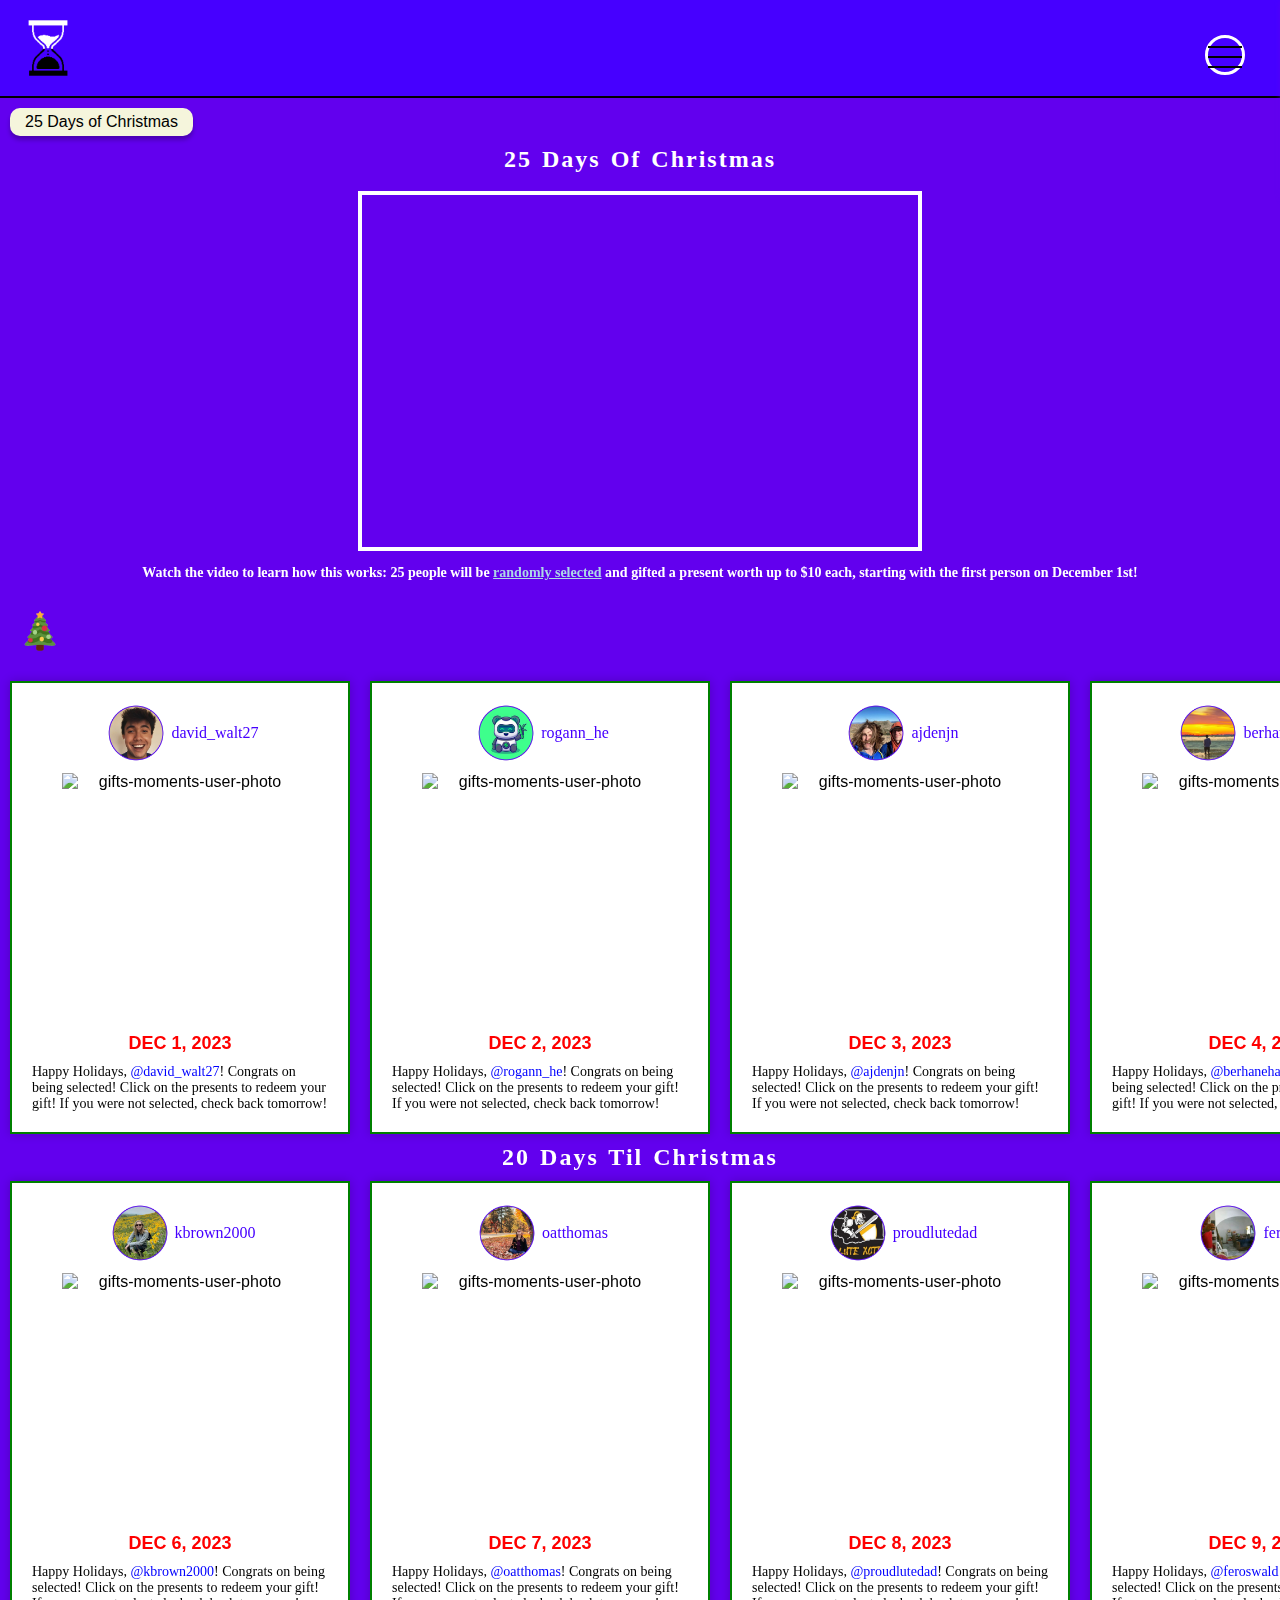
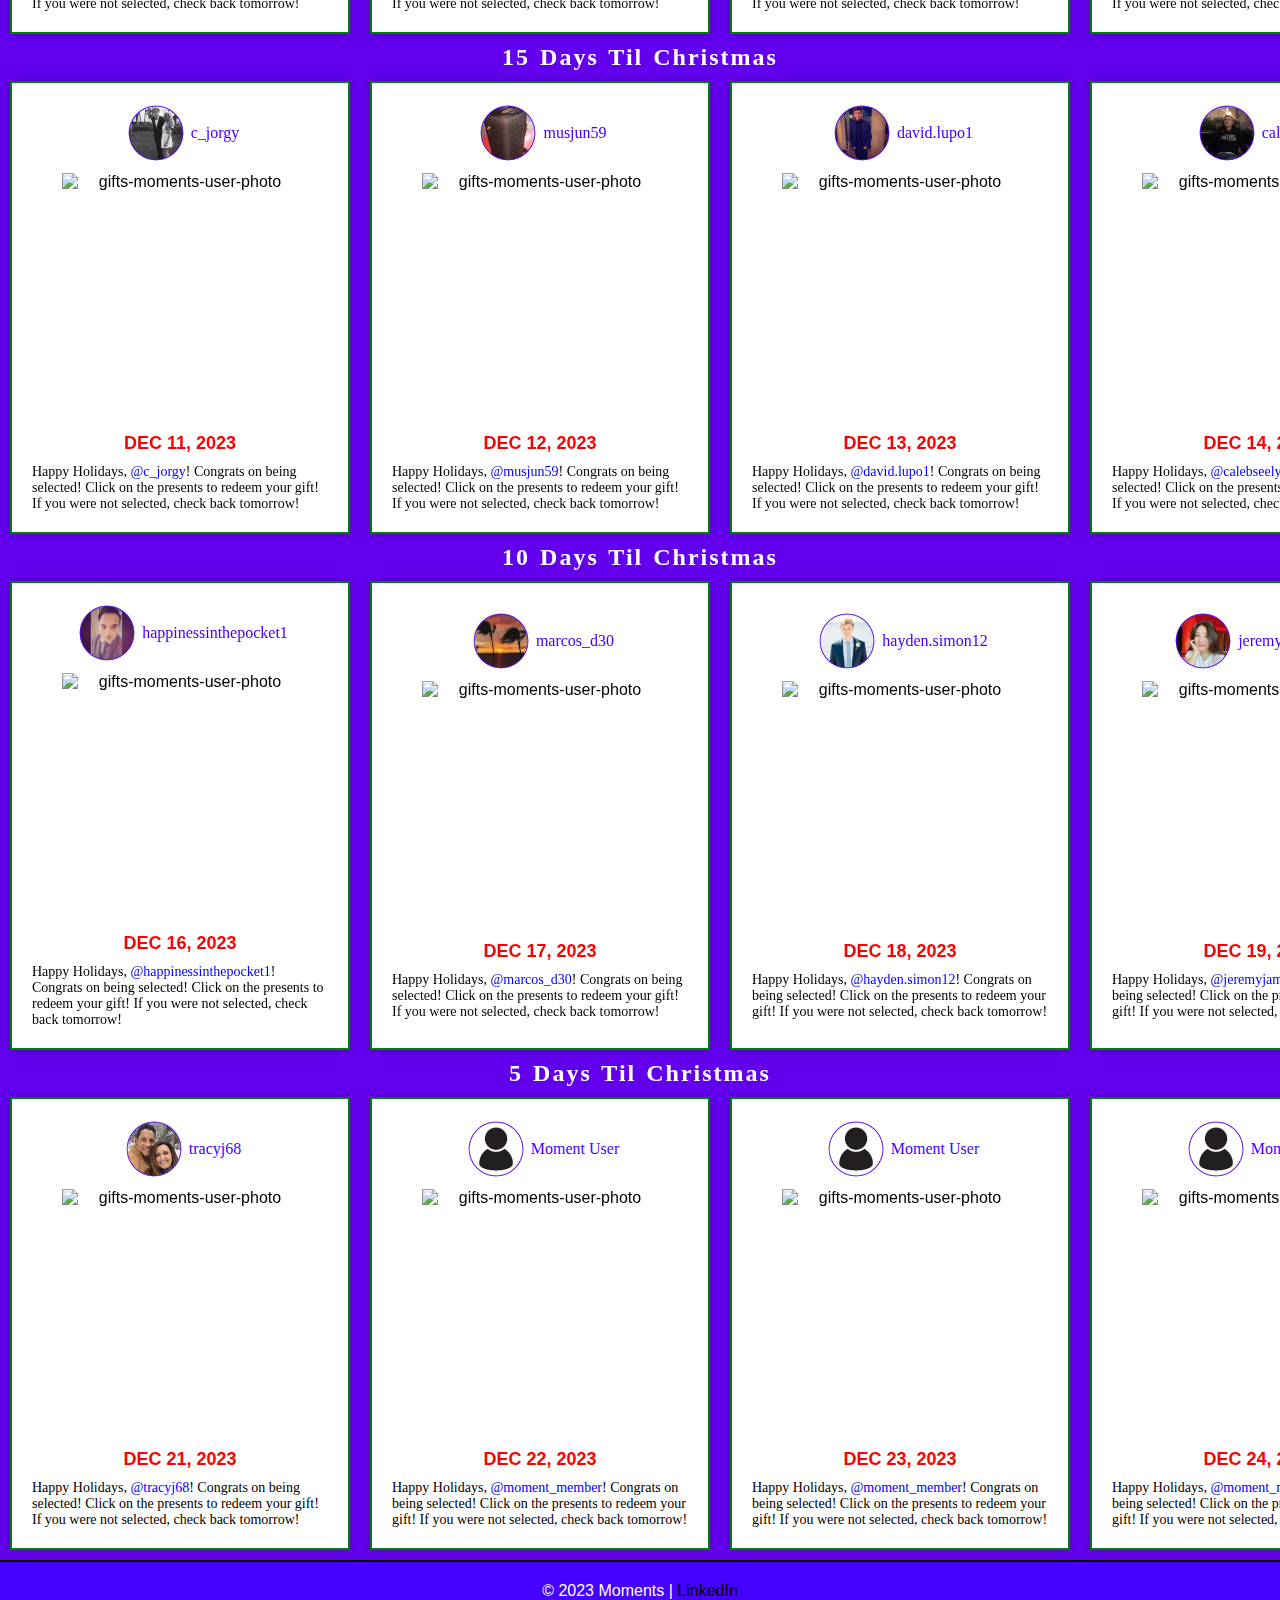
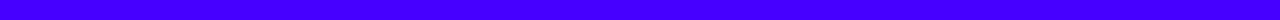
==== commit 77a544c5: "Update Gifts.html" ====
--- a/Gifts.html
+++ b/Gifts.html
@@ -749,9 +749,9 @@
                           <div class ="content-window">
                                 <div class="profile-window">
                                   <div class="profile-container">
-                                      <img class="profile-photo" src="profile-icon.png" alt="Chase Howard Profile image">
+                                      <img class="profile-photo" src="tracyj68.png" alt="tracyj68 Profile image">
                                       <div class="moment-user">
-                                          Moment User
+                                        tracyj68
                                       </div>
                                     </div>
                               </div>
@@ -770,7 +770,7 @@
                                     <div class="date">
                                         Dec 21, 2023
                                     </div>
-                                    <p>Happy Holidays, <a href="https://www.instagram.com" target="_blank">@moment_member</a>! Congrats on being selected! Click on the presents to redeem your gift! If you were not selected, check back tomorrow!</p>
+                                    <p>Happy Holidays, <a href="https://www.instagram.com/tracyj68/" target="_blank">@tracyj68</a>! Congrats on being selected! Click on the presents to redeem your gift! If you were not selected, check back tomorrow!</p>
                           </div>      
                         </div> 
 
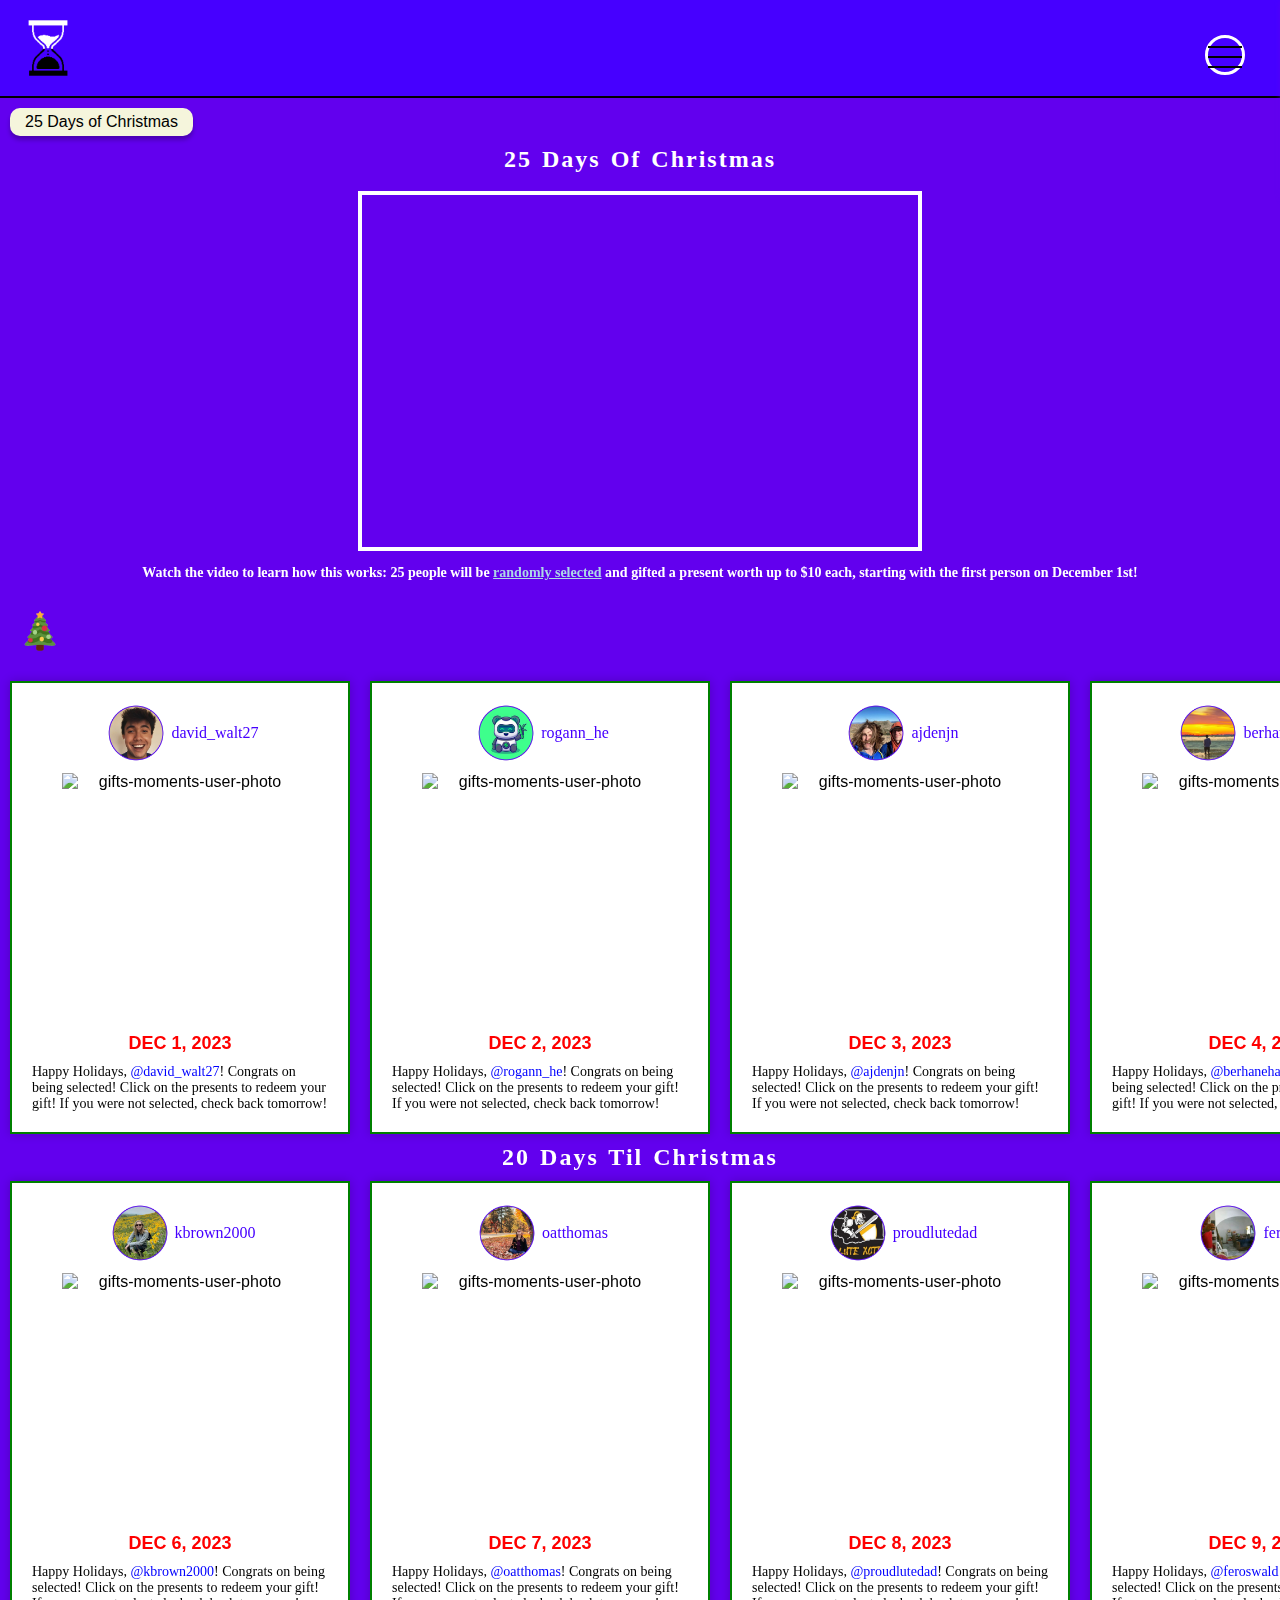
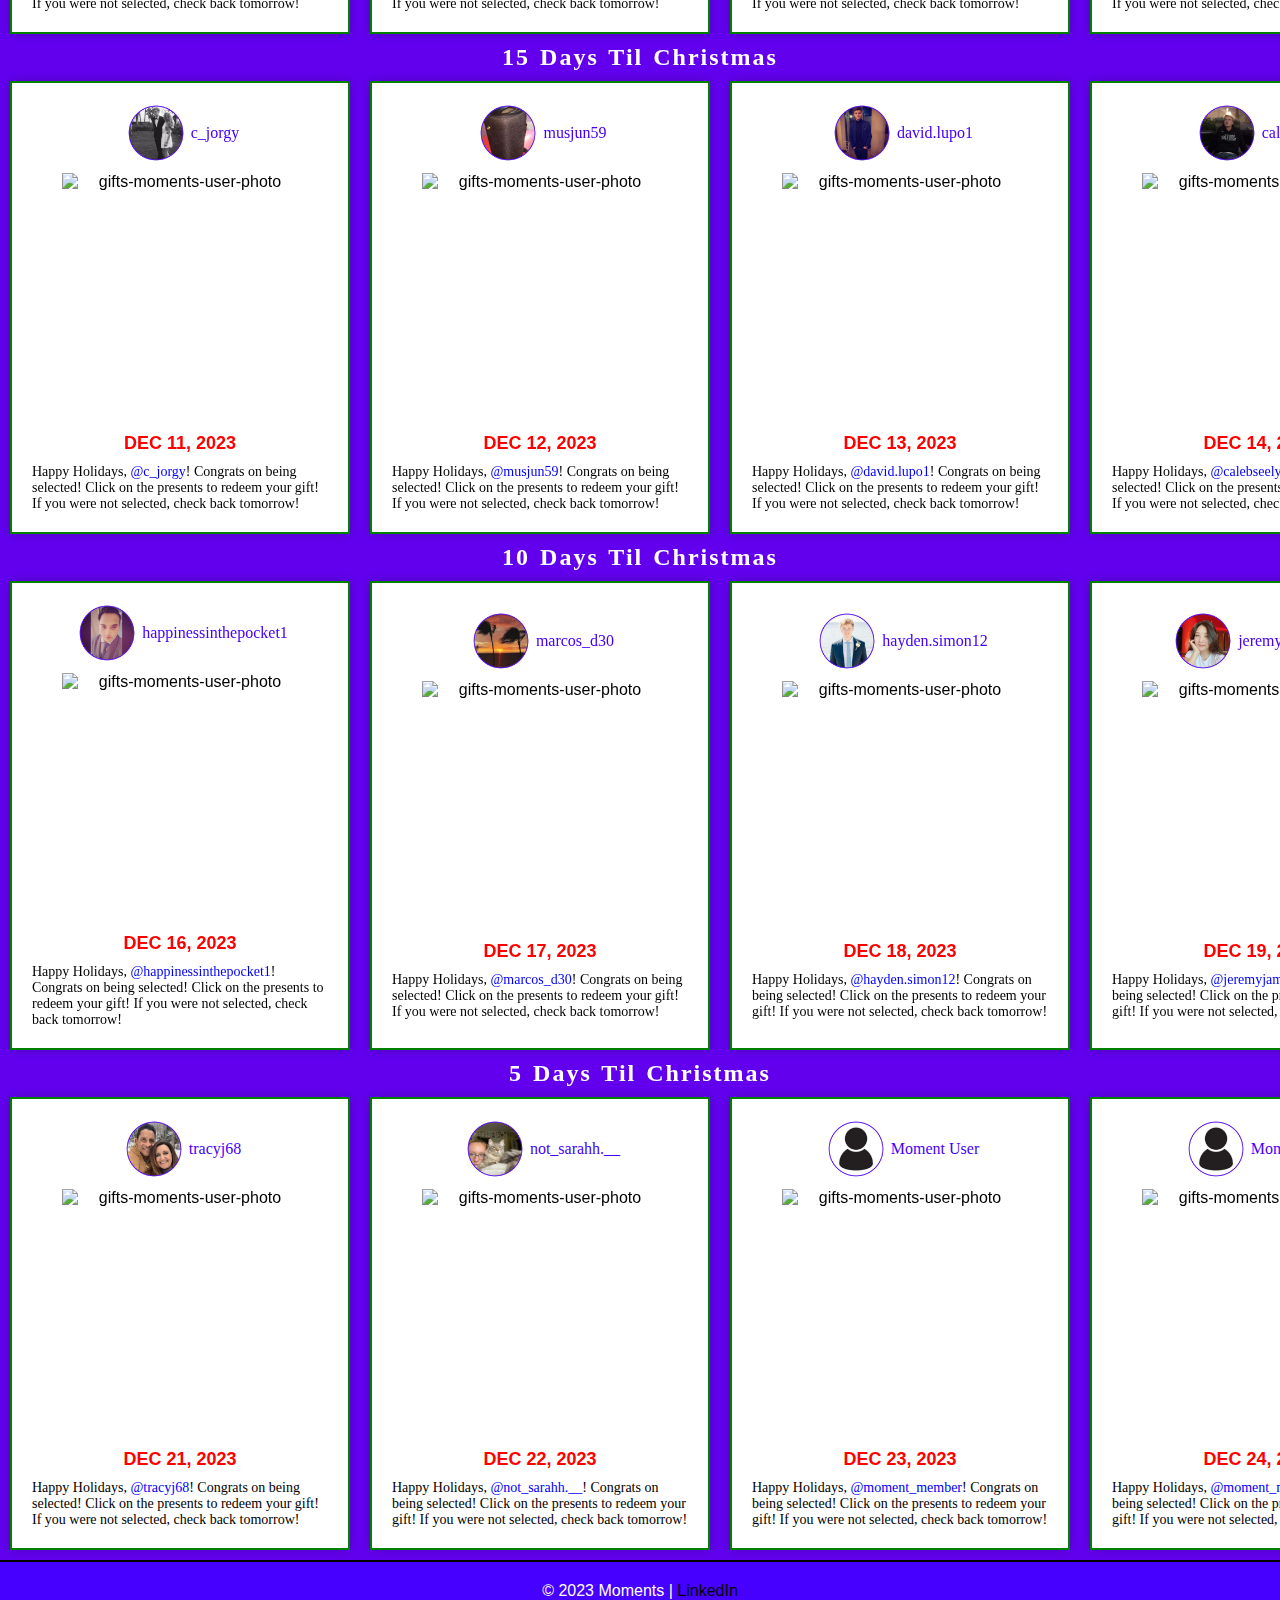
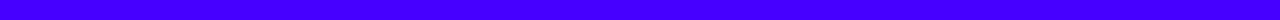
==== commit b50f2d13: "Update Gifts.html" ====
--- a/Gifts.html
+++ b/Gifts.html
@@ -778,6 +778,35 @@
                           <div class ="content-window">
                                 <div class="profile-window">
                                   <div class="profile-container">
+                                      <img class="profile-photo" src="not_sarahh.__.png" alt="not_sarahh.__ Profile image">
+                                      <div class="moment-user">
+                                        not_sarahh.__
+                                      </div>
+                                    </div>
+                              </div>
+                              <div class="flip-container" onclick="this.classList.toggle('flipped')">
+                                <div class="flipper">
+                                    <div class="front">
+                                      <img src="gifts-moments.gif" alt="gifts-moments-user-photo">
+                                    </div>
+                                    <div class="back">
+                                      <a class="btn lightbox-233255863571057">
+                                        <img src="giftcard-redeem.png" alt="Gift Card Redeem">
+                                    </a>
+                                    </div>
+                                </div>
+                            </div>
+                                    <div class="date">
+                                        Dec 22, 2023
+                                    </div>
+                                    <p>Happy Holidays, <a href="https://www.instagram.com/not_sarahh.__/" target="_blank">@not_sarahh.__</a>! Congrats on being selected! Click on the presents to redeem your gift! If you were not selected, check back tomorrow!</p>
+                          </div>      
+                        </div> 
+        
+                        <div class="content-module-gifts">
+                          <div class ="content-window">
+                                <div class="profile-window">
+                                  <div class="profile-container">
                                       <img class="profile-photo" src="profile-icon.png" alt="Chase Howard Profile image">
                                       <div class="moment-user">
                                           Moment User
@@ -797,7 +826,7 @@
                                 </div>
                             </div>
                                     <div class="date">
-                                        Dec 22, 2023
+                                        Dec 23, 2023
                                     </div>
                                     <p>Happy Holidays, <a href="https://www.instagram.com" target="_blank">@moment_member</a>! Congrats on being selected! Click on the presents to redeem your gift! If you were not selected, check back tomorrow!</p>
                           </div>      
@@ -826,35 +855,6 @@
                                 </div>
                             </div>
                                     <div class="date">
-                                        Dec 23, 2023
-                                    </div>
-                                    <p>Happy Holidays, <a href="https://www.instagram.com" target="_blank">@moment_member</a>! Congrats on being selected! Click on the presents to redeem your gift! If you were not selected, check back tomorrow!</p>
-                          </div>      
-                        </div> 
-        
-                        <div class="content-module-gifts">
-                          <div class ="content-window">
-                                <div class="profile-window">
-                                  <div class="profile-container">
-                                      <img class="profile-photo" src="profile-icon.png" alt="Chase Howard Profile image">
-                                      <div class="moment-user">
-                                          Moment User
-                                      </div>
-                                    </div>
-                              </div>
-                              <div class="flip-container" onclick="this.classList.toggle('flipped')">
-                                <div class="flipper">
-                                    <div class="front">
-                                      <img src="gifts-moments.gif" alt="gifts-moments-user-photo">
-                                    </div>
-                                    <div class="back">
-                                      <a class="btn lightbox-233255863571057">
-                                        <img src="giftcard-redeem.png" alt="Gift Card Redeem">
-                                    </a>
-                                    </div>
-                                </div>
-                            </div>
-                                    <div class="date">
                                         Dec 24, 2023
                                     </div>
                                     <p>Happy Holidays, <a href="https://www.instagram.com" target="_blank">@moment_member</a>! Congrats on being selected! Click on the presents to redeem your gift! If you were not selected, check back tomorrow!</p>
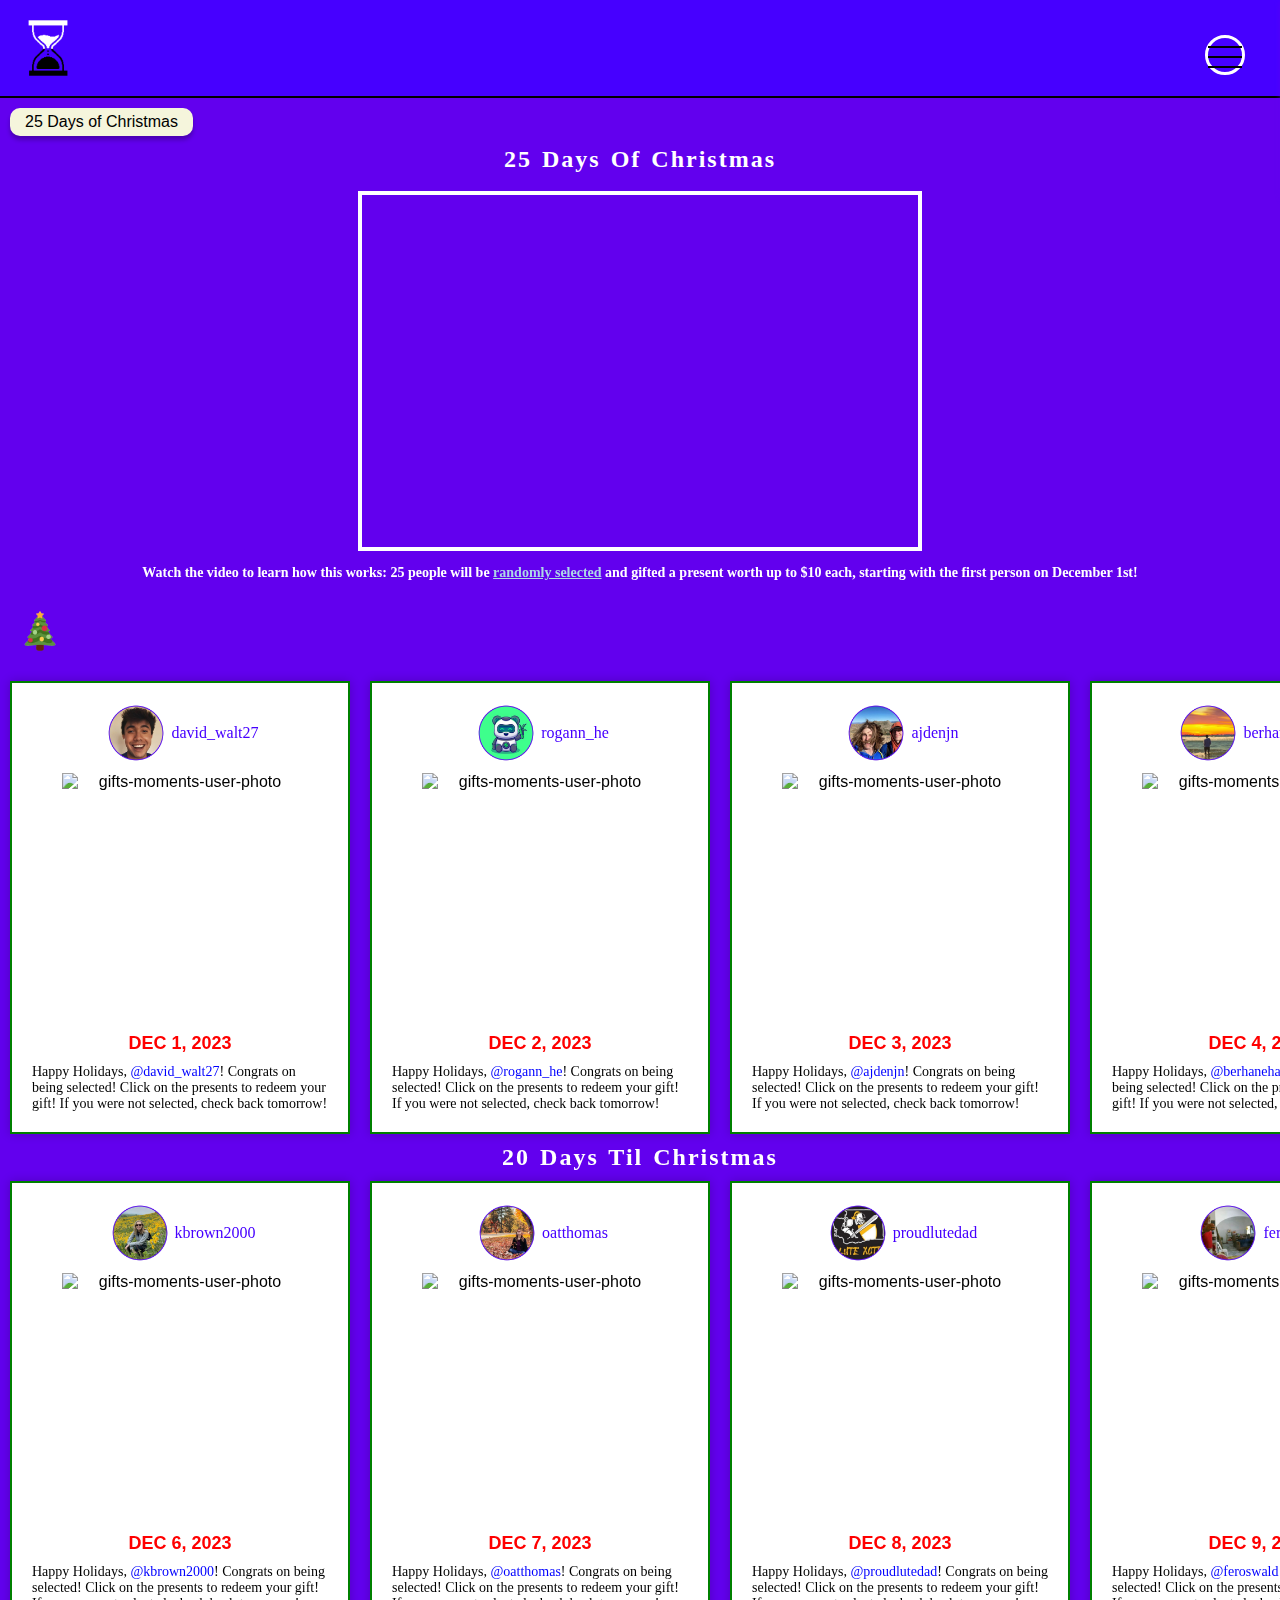
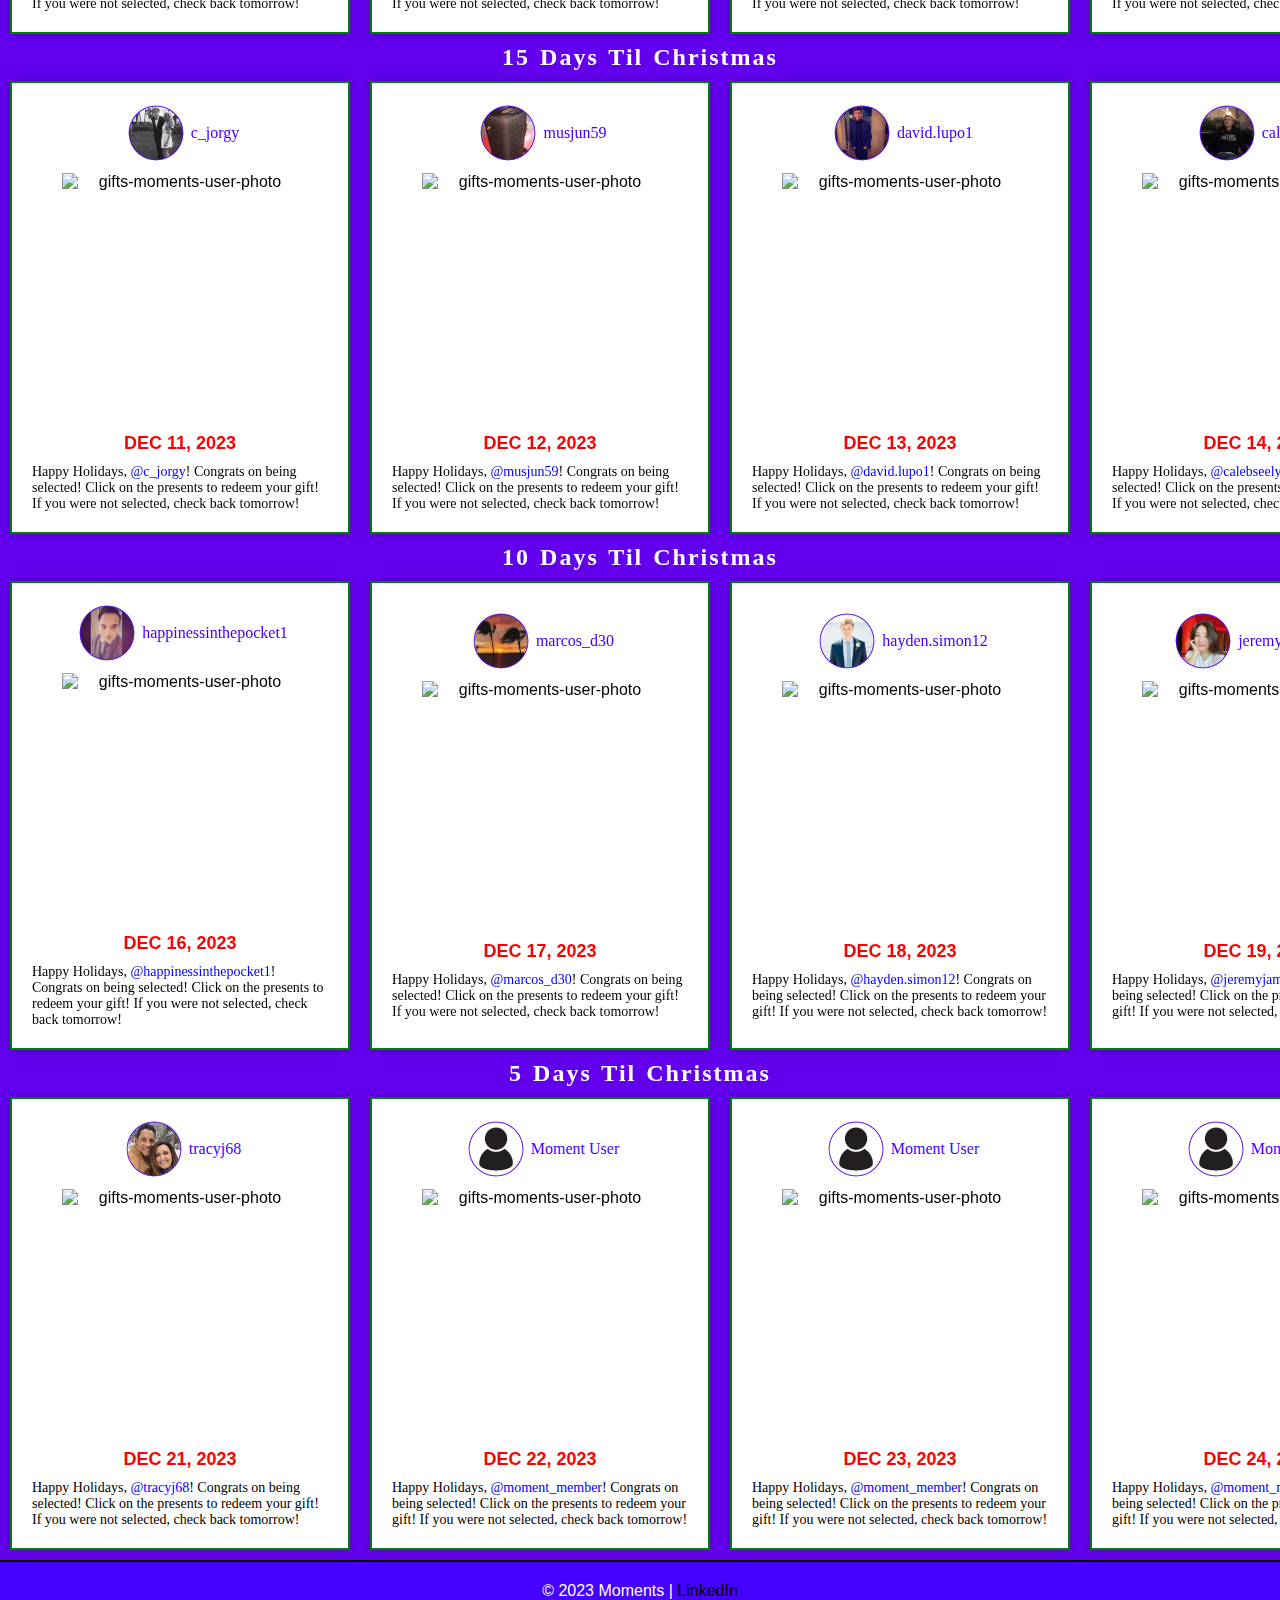
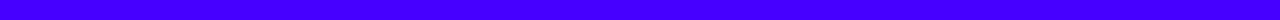
==== commit 7d421cf8: "Update Gifts.html" ====
--- a/Gifts.html
+++ b/Gifts.html
@@ -778,9 +778,9 @@
                           <div class ="content-window">
                                 <div class="profile-window">
                                   <div class="profile-container">
-                                      <img class="profile-photo" src="not_sarahh.__.png" alt="not_sarahh.__ Profile image">
+                                      <img class="profile-photo" src="profile-icon.png" alt="Chase Howard Profile image">
                                       <div class="moment-user">
-                                        not_sarahh.__
+                                        Moment User
                                       </div>
                                     </div>
                               </div>
@@ -798,35 +798,6 @@
                             </div>
                                     <div class="date">
                                         Dec 22, 2023
-                                    </div>
-                                    <p>Happy Holidays, <a href="https://www.instagram.com/not_sarahh.__/" target="_blank">@not_sarahh.__</a>! Congrats on being selected! Click on the presents to redeem your gift! If you were not selected, check back tomorrow!</p>
-                          </div>      
-                        </div> 
-        
-                        <div class="content-module-gifts">
-                          <div class ="content-window">
-                                <div class="profile-window">
-                                  <div class="profile-container">
-                                      <img class="profile-photo" src="profile-icon.png" alt="Chase Howard Profile image">
-                                      <div class="moment-user">
-                                          Moment User
-                                      </div>
-                                    </div>
-                              </div>
-                              <div class="flip-container" onclick="this.classList.toggle('flipped')">
-                                <div class="flipper">
-                                    <div class="front">
-                                      <img src="gifts-moments.gif" alt="gifts-moments-user-photo">
-                                    </div>
-                                    <div class="back">
-                                      <a class="btn lightbox-233255863571057">
-                                        <img src="giftcard-redeem.png" alt="Gift Card Redeem">
-                                    </a>
-                                    </div>
-                                </div>
-                            </div>
-                                    <div class="date">
-                                        Dec 23, 2023
                                     </div>
                                     <p>Happy Holidays, <a href="https://www.instagram.com" target="_blank">@moment_member</a>! Congrats on being selected! Click on the presents to redeem your gift! If you were not selected, check back tomorrow!</p>
                           </div>      
@@ -855,6 +826,35 @@
                                 </div>
                             </div>
                                     <div class="date">
+                                        Dec 23, 2023
+                                    </div>
+                                    <p>Happy Holidays, <a href="https://www.instagram.com" target="_blank">@moment_member</a>! Congrats on being selected! Click on the presents to redeem your gift! If you were not selected, check back tomorrow!</p>
+                          </div>      
+                        </div> 
+        
+                        <div class="content-module-gifts">
+                          <div class ="content-window">
+                                <div class="profile-window">
+                                  <div class="profile-container">
+                                      <img class="profile-photo" src="profile-icon.png" alt="Chase Howard Profile image">
+                                      <div class="moment-user">
+                                          Moment User
+                                      </div>
+                                    </div>
+                              </div>
+                              <div class="flip-container" onclick="this.classList.toggle('flipped')">
+                                <div class="flipper">
+                                    <div class="front">
+                                      <img src="gifts-moments.gif" alt="gifts-moments-user-photo">
+                                    </div>
+                                    <div class="back">
+                                      <a class="btn lightbox-233255863571057">
+                                        <img src="giftcard-redeem.png" alt="Gift Card Redeem">
+                                    </a>
+                                    </div>
+                                </div>
+                            </div>
+                                    <div class="date">
                                         Dec 24, 2023
                                     </div>
                                     <p>Happy Holidays, <a href="https://www.instagram.com" target="_blank">@moment_member</a>! Congrats on being selected! Click on the presents to redeem your gift! If you were not selected, check back tomorrow!</p>
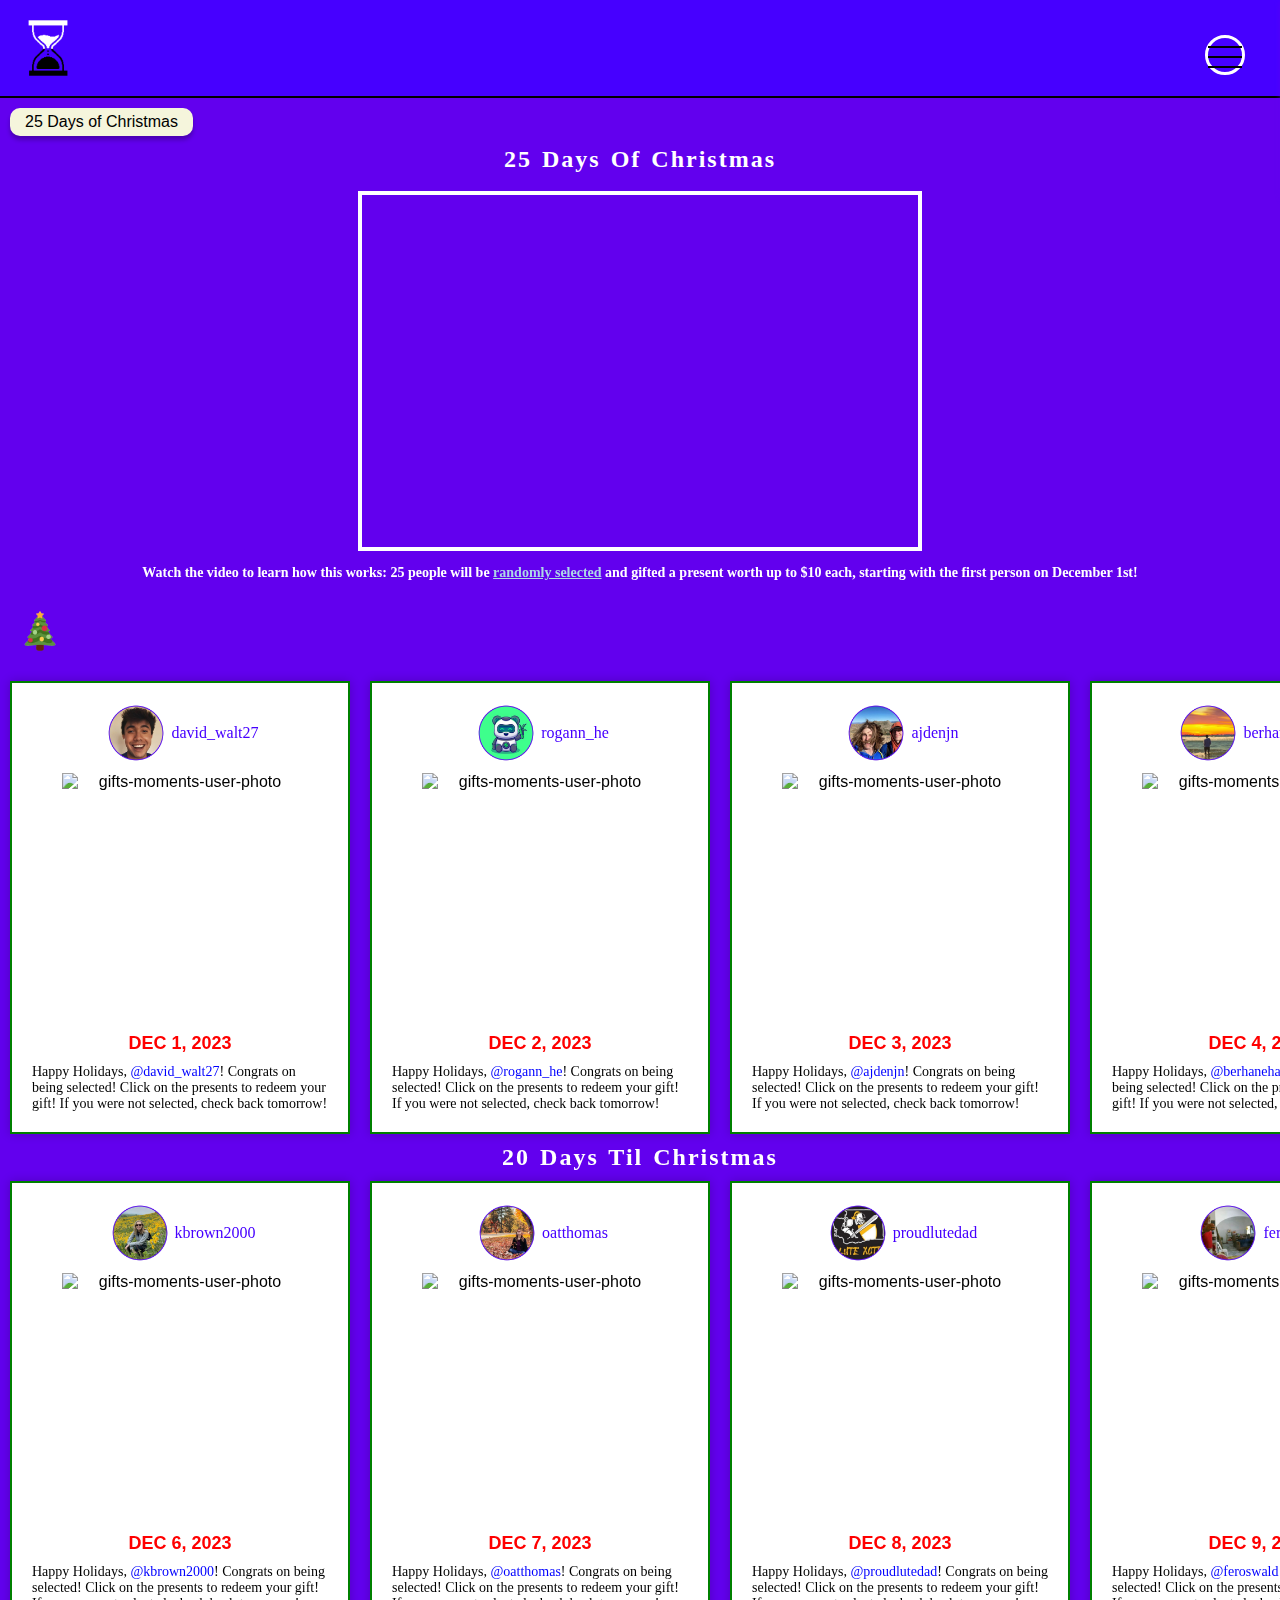
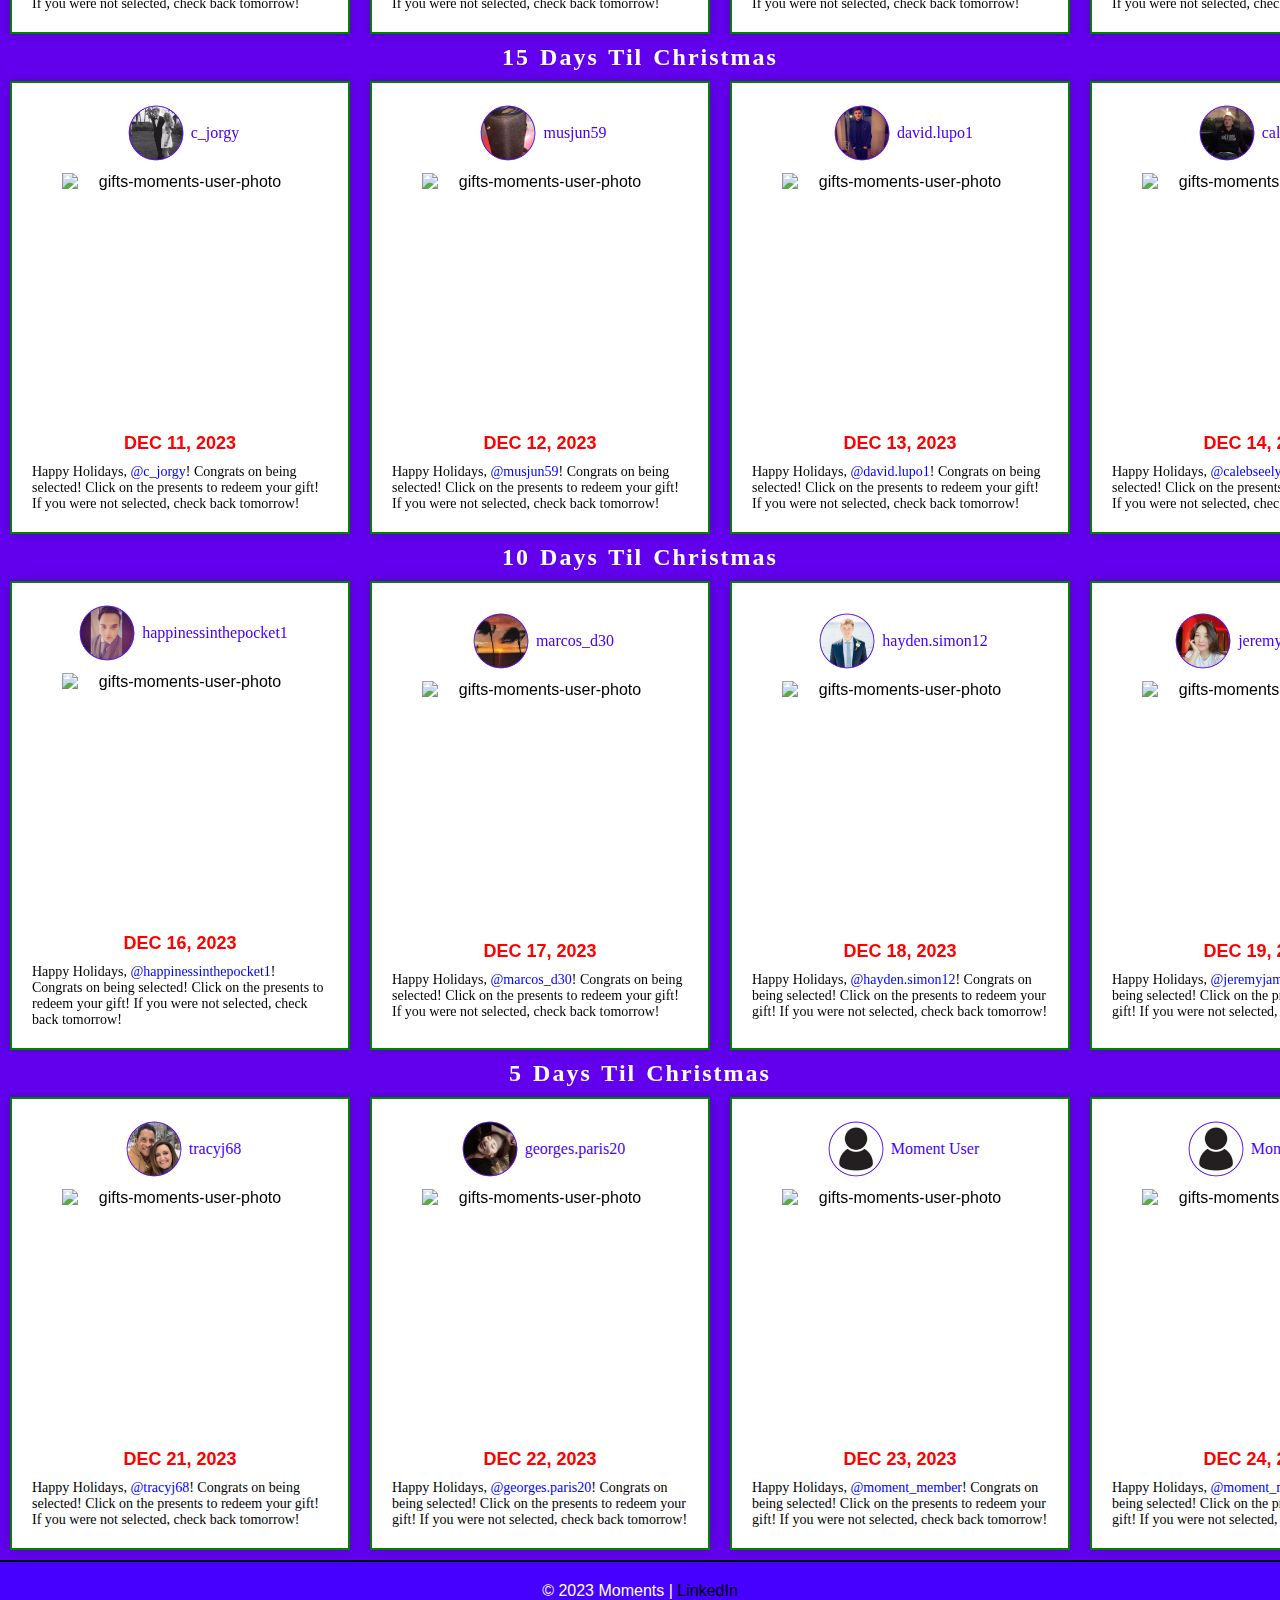
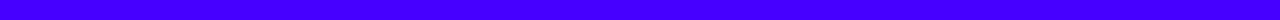
==== commit 96241cd0: "Update Gifts.html" ====
--- a/Gifts.html
+++ b/Gifts.html
@@ -778,9 +778,9 @@
                           <div class ="content-window">
                                 <div class="profile-window">
                                   <div class="profile-container">
-                                      <img class="profile-photo" src="profile-icon.png" alt="Chase Howard Profile image">
+                                      <img class="profile-photo" src="georges.paris20.png" alt="georges.paris20 Profile image">
                                       <div class="moment-user">
-                                        Moment User
+                                        georges.paris20
                                       </div>
                                     </div>
                               </div>
@@ -798,6 +798,35 @@
                             </div>
                                     <div class="date">
                                         Dec 22, 2023
+                                    </div>
+                                    <p>Happy Holidays, <a href="https://www.instagram.com/georges.paris20/" target="_blank">@georges.paris20</a>! Congrats on being selected! Click on the presents to redeem your gift! If you were not selected, check back tomorrow!</p>
+                          </div>      
+                        </div> 
+        
+                        <div class="content-module-gifts">
+                          <div class ="content-window">
+                                <div class="profile-window">
+                                  <div class="profile-container">
+                                      <img class="profile-photo" src="profile-icon.png" alt="Chase Howard Profile image">
+                                      <div class="moment-user">
+                                          Moment User
+                                      </div>
+                                    </div>
+                              </div>
+                              <div class="flip-container" onclick="this.classList.toggle('flipped')">
+                                <div class="flipper">
+                                    <div class="front">
+                                      <img src="gifts-moments.gif" alt="gifts-moments-user-photo">
+                                    </div>
+                                    <div class="back">
+                                      <a class="btn lightbox-233255863571057">
+                                        <img src="giftcard-redeem.png" alt="Gift Card Redeem">
+                                    </a>
+                                    </div>
+                                </div>
+                            </div>
+                                    <div class="date">
+                                        Dec 23, 2023
                                     </div>
                                     <p>Happy Holidays, <a href="https://www.instagram.com" target="_blank">@moment_member</a>! Congrats on being selected! Click on the presents to redeem your gift! If you were not selected, check back tomorrow!</p>
                           </div>      
@@ -826,35 +855,6 @@
                                 </div>
                             </div>
                                     <div class="date">
-                                        Dec 23, 2023
-                                    </div>
-                                    <p>Happy Holidays, <a href="https://www.instagram.com" target="_blank">@moment_member</a>! Congrats on being selected! Click on the presents to redeem your gift! If you were not selected, check back tomorrow!</p>
-                          </div>      
-                        </div> 
-        
-                        <div class="content-module-gifts">
-                          <div class ="content-window">
-                                <div class="profile-window">
-                                  <div class="profile-container">
-                                      <img class="profile-photo" src="profile-icon.png" alt="Chase Howard Profile image">
-                                      <div class="moment-user">
-                                          Moment User
-                                      </div>
-                                    </div>
-                              </div>
-                              <div class="flip-container" onclick="this.classList.toggle('flipped')">
-                                <div class="flipper">
-                                    <div class="front">
-                                      <img src="gifts-moments.gif" alt="gifts-moments-user-photo">
-                                    </div>
-                                    <div class="back">
-                                      <a class="btn lightbox-233255863571057">
-                                        <img src="giftcard-redeem.png" alt="Gift Card Redeem">
-                                    </a>
-                                    </div>
-                                </div>
-                            </div>
-                                    <div class="date">
                                         Dec 24, 2023
                                     </div>
                                     <p>Happy Holidays, <a href="https://www.instagram.com" target="_blank">@moment_member</a>! Congrats on being selected! Click on the presents to redeem your gift! If you were not selected, check back tomorrow!</p>
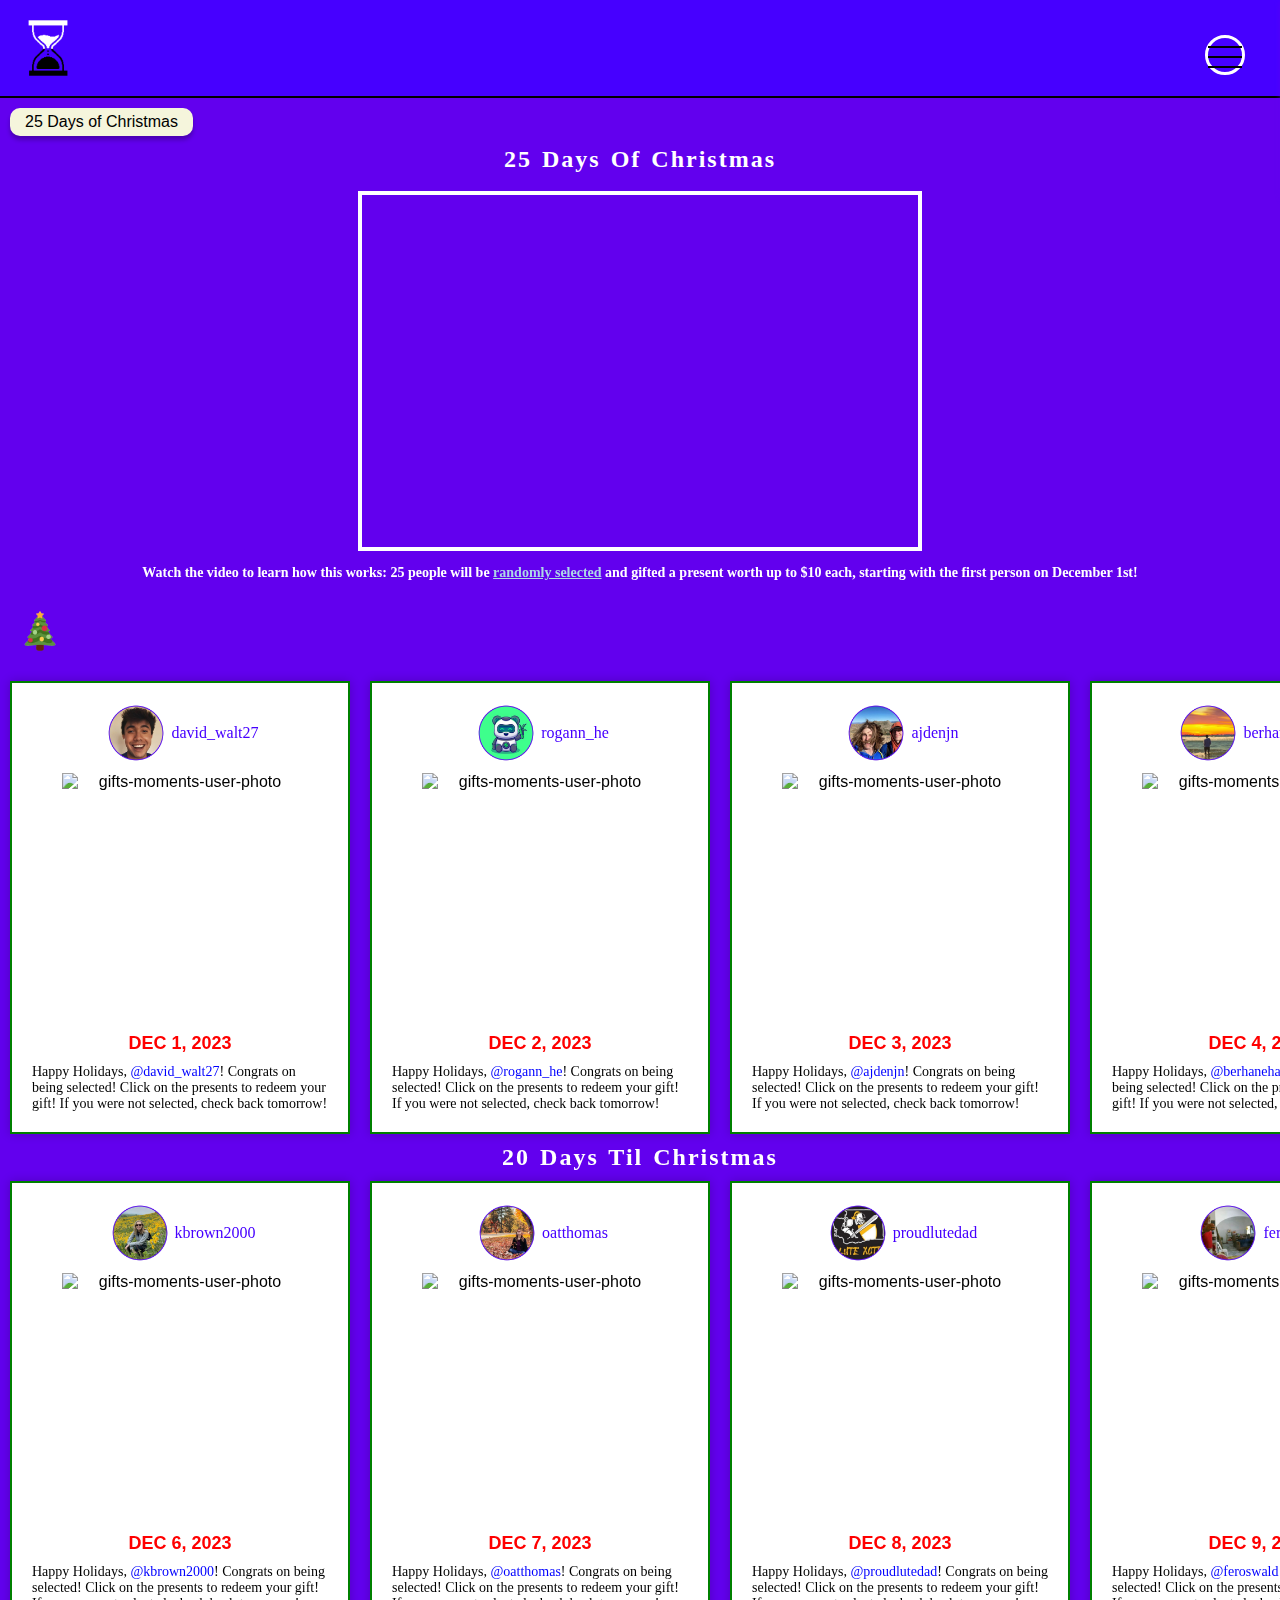
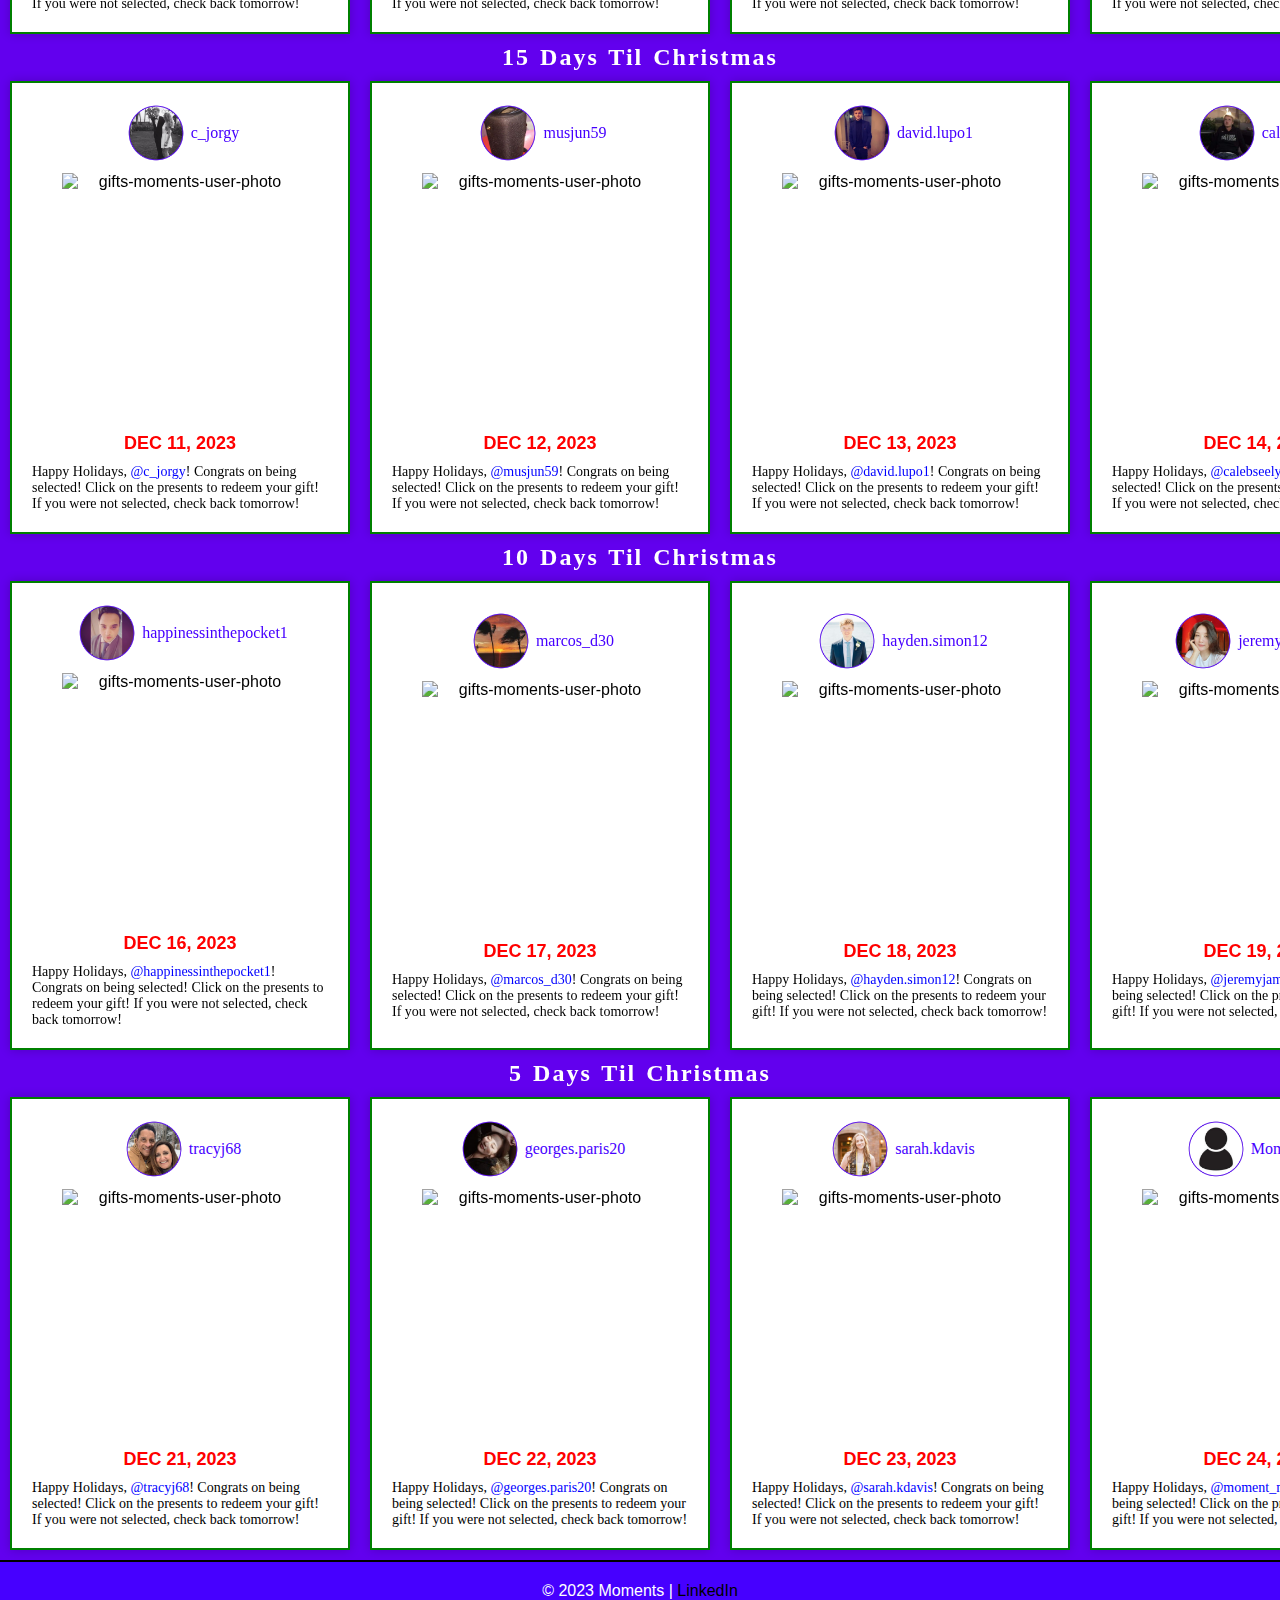
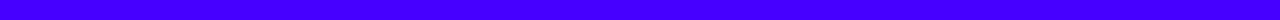
==== commit e5ce14bf: "Update Gifts.html" ====
--- a/Gifts.html
+++ b/Gifts.html
@@ -807,9 +807,9 @@
                           <div class ="content-window">
                                 <div class="profile-window">
                                   <div class="profile-container">
-                                      <img class="profile-photo" src="profile-icon.png" alt="Chase Howard Profile image">
+                                      <img class="profile-photo" src="sarah.kdavis.png" alt="sarah.kdavis Profile image">
                                       <div class="moment-user">
-                                          Moment User
+                                        sarah.kdavis
                                       </div>
                                     </div>
                               </div>
@@ -828,7 +828,7 @@
                                     <div class="date">
                                         Dec 23, 2023
                                     </div>
-                                    <p>Happy Holidays, <a href="https://www.instagram.com" target="_blank">@moment_member</a>! Congrats on being selected! Click on the presents to redeem your gift! If you were not selected, check back tomorrow!</p>
+                                    <p>Happy Holidays, <a href="https://www.instagram.com/sarah.kdavis/" target="_blank">@sarah.kdavis</a>! Congrats on being selected! Click on the presents to redeem your gift! If you were not selected, check back tomorrow!</p>
                           </div>      
                         </div> 
         
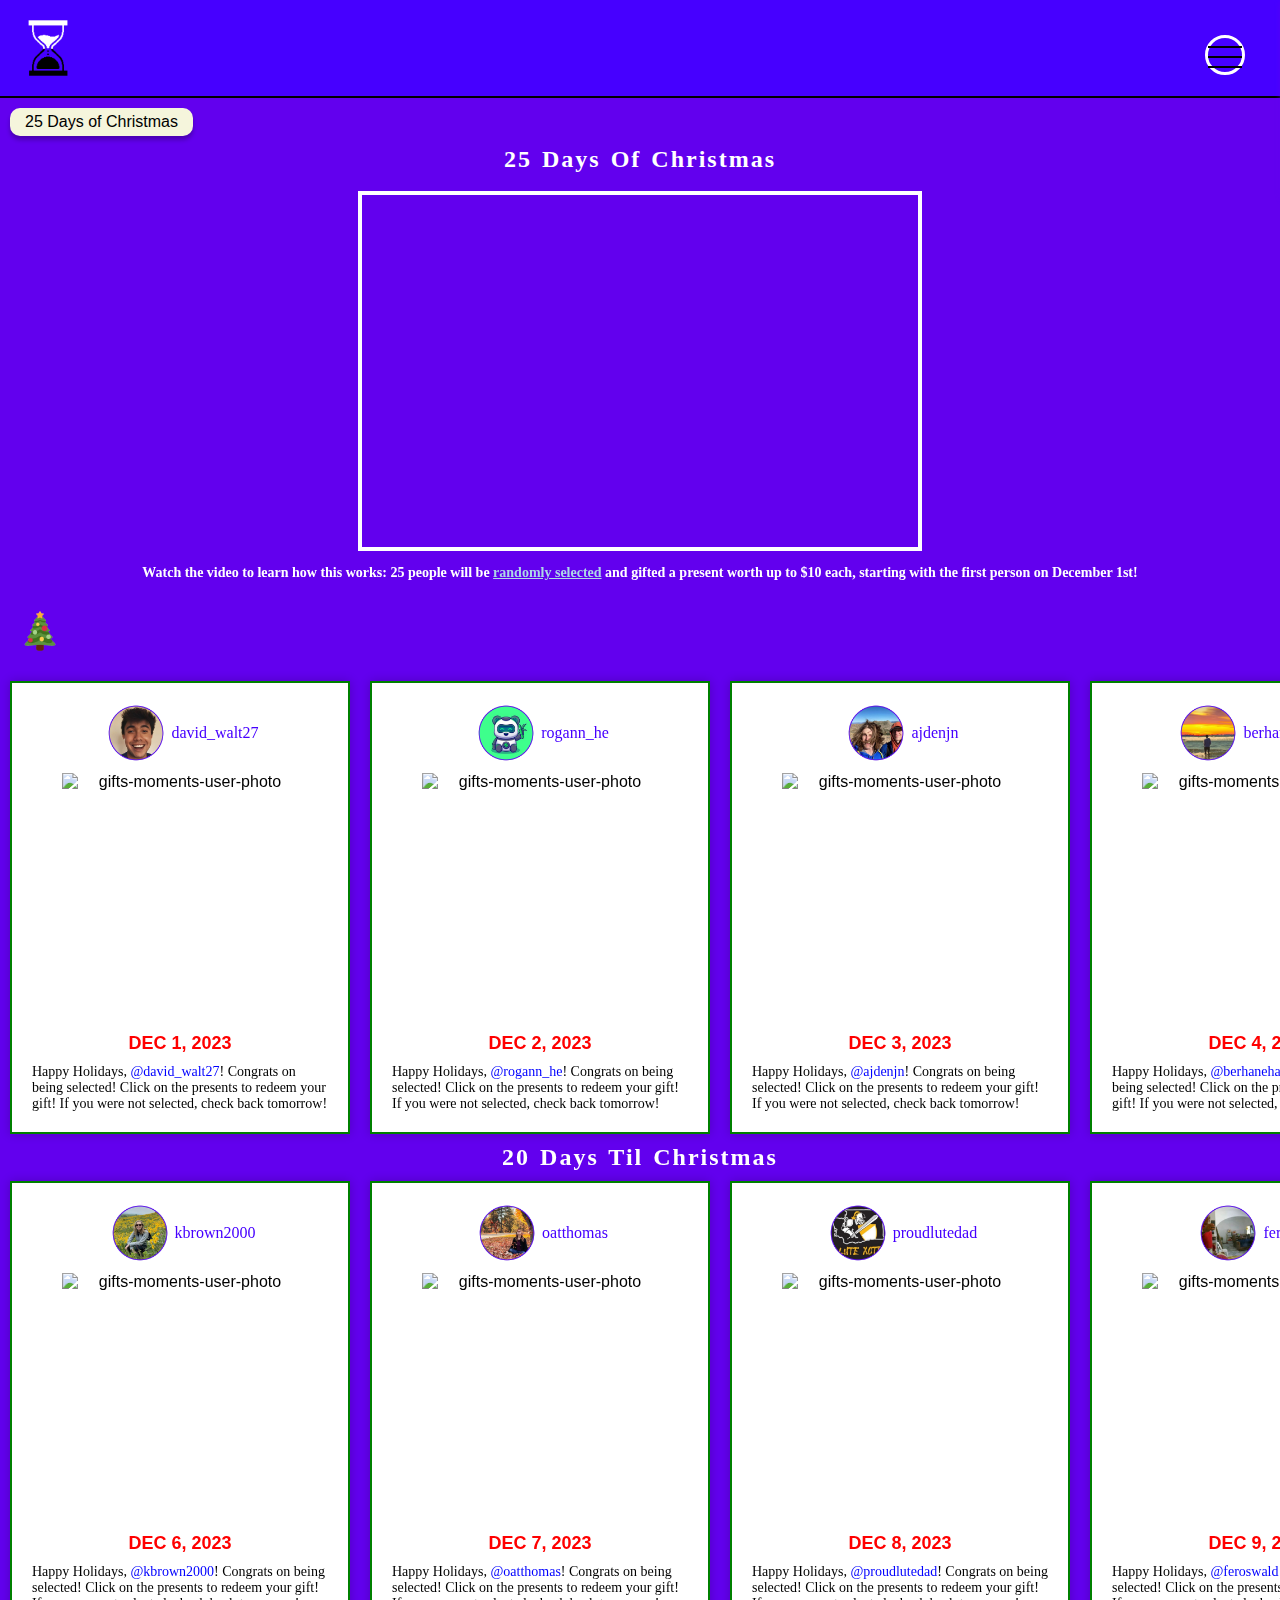
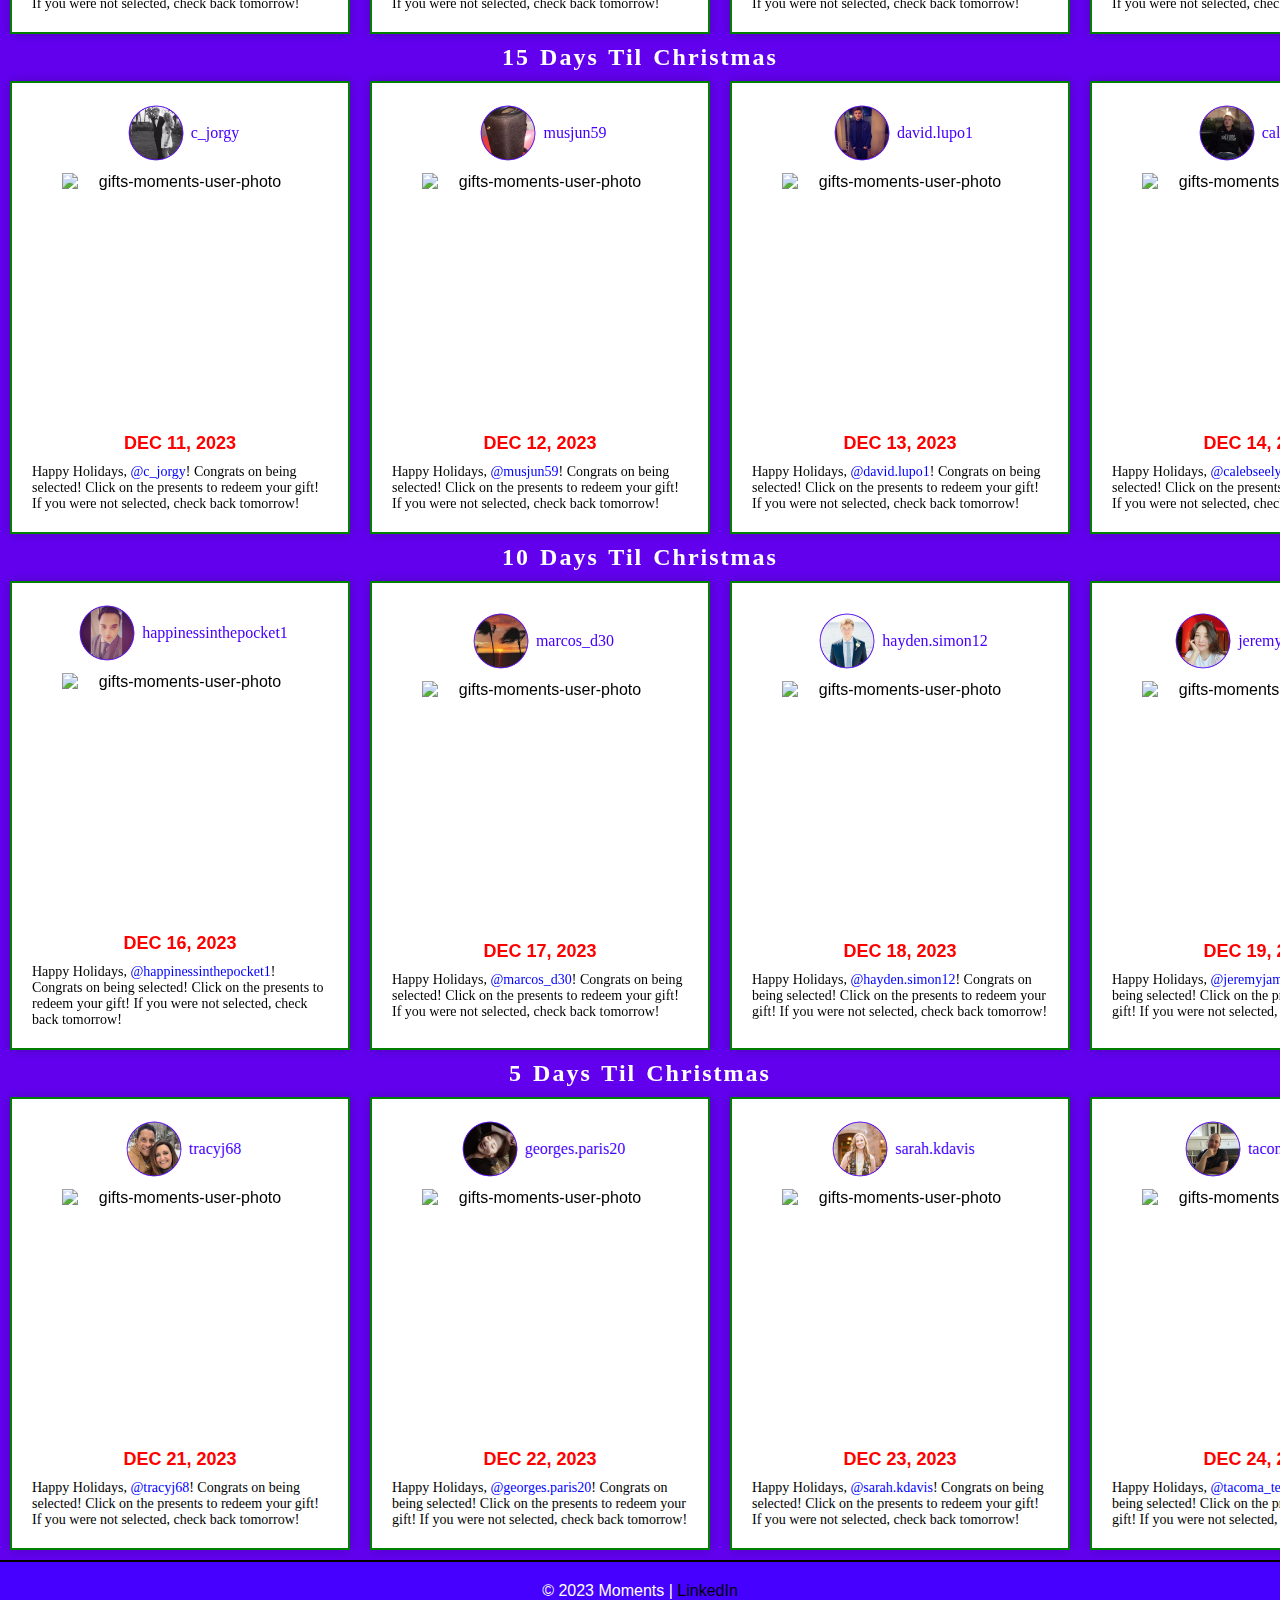
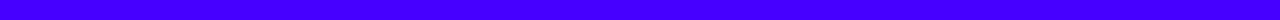
==== commit e97199f8: "Update Gifts.html" ====
--- a/Gifts.html
+++ b/Gifts.html
@@ -836,9 +836,9 @@
                           <div class ="content-window">
                                 <div class="profile-window">
                                   <div class="profile-container">
-                                      <img class="profile-photo" src="profile-icon.png" alt="Chase Howard Profile image">
+                                      <img class="profile-photo" src="tacoma_terroir.png" alt="tacoma_terroir Profile image">
                                       <div class="moment-user">
-                                          Moment User
+                                        tacoma_terroir
                                       </div>
                                     </div>
                               </div>
@@ -857,7 +857,7 @@
                                     <div class="date">
                                         Dec 24, 2023
                                     </div>
-                                    <p>Happy Holidays, <a href="https://www.instagram.com" target="_blank">@moment_member</a>! Congrats on being selected! Click on the presents to redeem your gift! If you were not selected, check back tomorrow!</p>
+                                    <p>Happy Holidays, <a href="https://www.instagram.com/tacoma_terroir/" target="_blank">@tacoma_terroir</a>! Congrats on being selected! Click on the presents to redeem your gift! If you were not selected, check back tomorrow!</p>
                           </div>      
                         </div>
         
